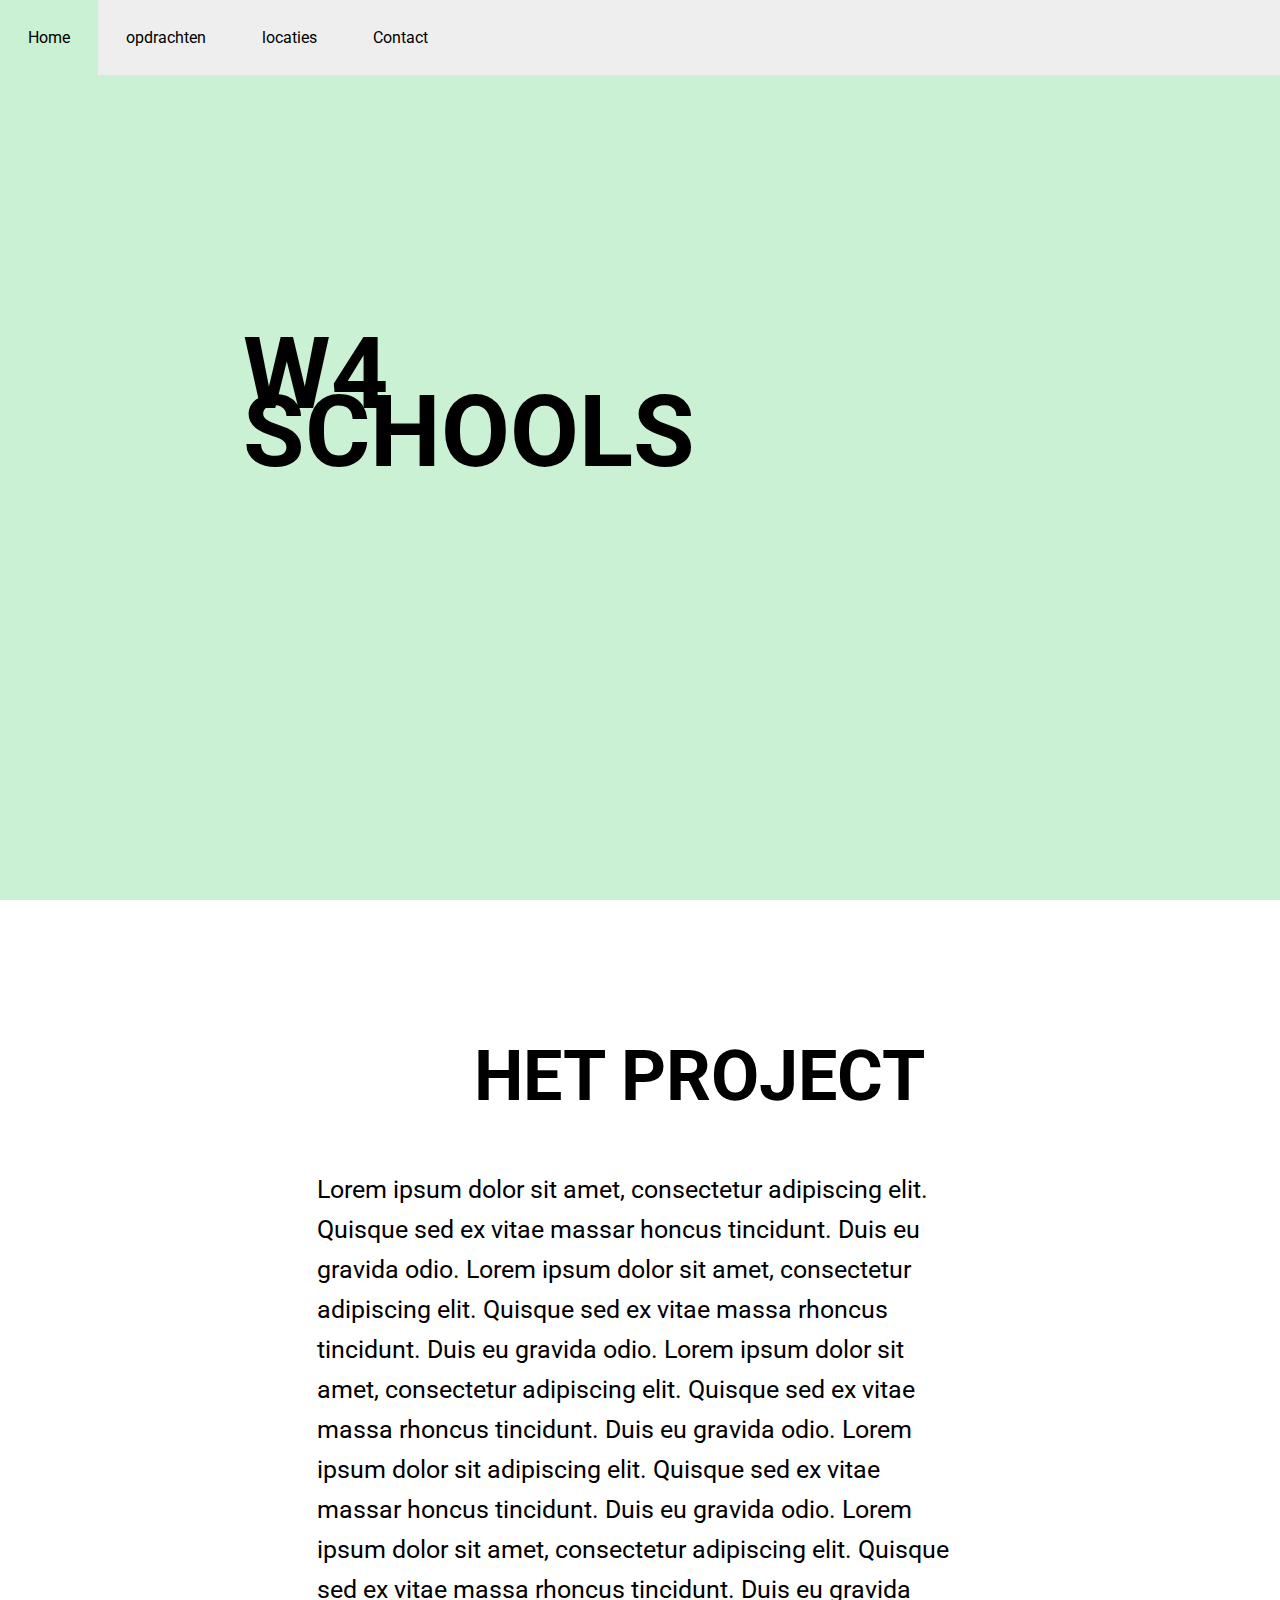
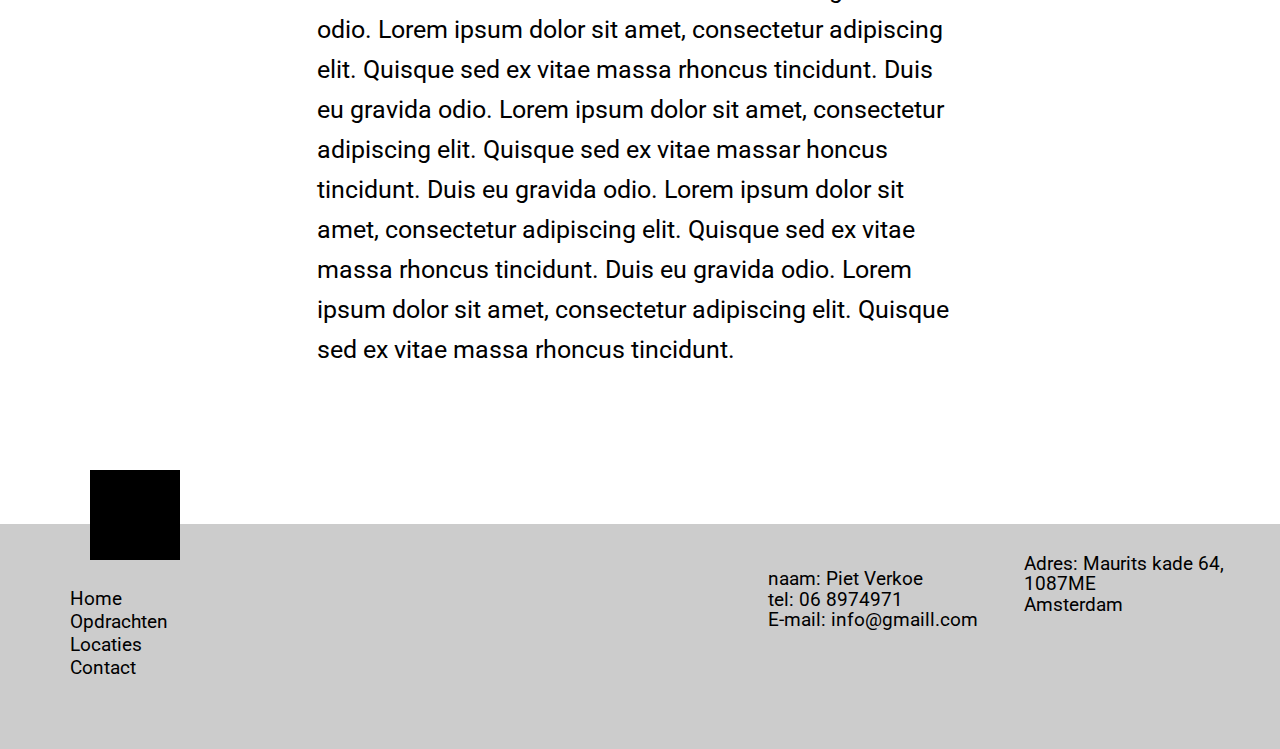
==== index.html @ f44a6fe1 "contact form afgemaakt" ====
<!DOCTYPE html>
<html lang="en" dir="ltr">
  <head>
    <meta charset="utf-8">
    <link rel="stylesheet" href="style.css">
    <title></title>
  </head>
  <body>
  <header class="indexheader">
    <nav>
      <ul>
          <li><a class="navbar" href="index.html">Home</a></li>
          <li><a class="navbar" href="lessen.html">opdrachten</a></li>
          <li><a class="navbar" href="locatie.html">locaties</a></li>
          <li><a class="navbar" href="contact.html">Contact</a></li>

      </ul>
    </nav>
      <div class="teksten">
        <h1>W4</h1>
        <h2>SCHOOLS</h2>
      </div>
    </header>
    <h3>HET PROJECT</h3>
      <article>
        <section class="infotekst">
          <p>
            Lorem ipsum dolor sit amet, consectetur adipiscing elit.
            Quisque sed ex vitae massar honcus tincidunt.
            Duis eu gravida odio. Lorem ipsum dolor sit amet,
            consectetur adipiscing elit.  Quisque sed ex vitae massa
             rhoncus tincidunt. Duis eu gravida odio.
            Lorem ipsum dolor sit amet, consectetur adipiscing elit.
            Quisque sed ex vitae massa rhoncus tincidunt.
            Duis eu gravida odio. Lorem ipsum dolor sit adipiscing elit.
            Quisque sed ex vitae massar honcus tincidunt.
            Duis eu gravida odio. Lorem ipsum dolor sit amet,
            consectetur adipiscing elit.  Quisque sed ex vitae massa
             rhoncus tincidunt. Duis eu gravida odio.
            Lorem ipsum dolor sit amet, consectetur adipiscing elit.
            Quisque sed ex vitae massa rhoncus tincidunt.
            Duis eu gravida odio.
            Lorem ipsum dolor sit amet, consectetur adipiscing elit.
            Quisque sed ex vitae massar honcus tincidunt.
            Duis eu gravida odio. Lorem ipsum dolor sit amet,
            consectetur adipiscing elit.  Quisque sed ex vitae massa
             rhoncus tincidunt. Duis eu gravida odio.
            Lorem ipsum dolor sit amet, consectetur adipiscing elit.
            Quisque sed ex vitae massa rhoncus tincidunt.
          </p>
        </section>
      </article>
      <div class="logovlak">

      </div>
      <footer>
        <a class="footer_text_1" href="index.html">Home</a><br>
        <a class="footer_text_1" href="lessen.html">Opdrachten</a><br>
        <a class="footer_text_1" href="locatie.html">Locaties</a><br>
        <a class="footer_text_1" href="contact.html">Contact</a>
        <p class="footer_text_2">naam: Piet Verkoe</p><br>
        <p class="footer_text_2">tel: 06 8974971</p><br>
        <p class="footer_text_2">E-mail: info@gmaill.com</p><br>
        <p class="footer_text_3">Adres: Maurits kade 64,</p><br>
        <p class="footer_text_3">             1087ME</p><br>
        <p class="footer_text_3">             Amsterdam</p>
  </footer>
  </body>
</html>
---- style.css ----
@import url('https://fonts.googleapis.com/css?family=Roboto:100,300,400,500,700,900&display=swap');

*{
  margin: 0;
  padding: 0;
  -webkit-box-sizing: border-box;
  box-sizing: border-box;

}

body{
  overflow-x: hidden;

}


.indexheader, .locatieheader, .lessenheader{
  width: 100%;
  height: 100vh;
  background-color: #CAF1D3;
}


.contactheader{
  width: 100%;

}

section{
  width: 100%;
  height: 100vh;
}

.teksten{
  padding-left: 10%;
  padding-top: 35vh;
}

.teksten h2{
  margin-top: 5%;
}

/* -------teksten------- */

h1{
  position: absolute;
  font-family: roboto;
  font-size: 100px;
  padding-left: 9%;
}

h2{
  position: relative;
  font-family: roboto;
  font-size: 100px;
  padding-left: 10%;
}

h3{
  font-family: roboto;
  font-size: 70px;
  position: absolute;
  margin-left: 37%;
  margin-top: 10vh;
}

article{
  font-size: 25px;
  font-family: Roboto;
  margin-top: 30vh;
  width: 75%;

}

.opdrachten{
  padding-top:30vh ;
  padding-left:22.5% ;
}

.infotekst{
  padding-left: 33%;
  line-height: 40px;
}

h3{
  font-family: roboto;
  font-size: 70px;
  position: absolute;
  margin-left: 37%;
  margin-top: 15vh;
}



/*------- navbar ---------*/

.logo{
  background-color: red;
}
.contactlink{
  padding-left: 30px;
}

ul {
  list-style-type: none;
  overflow: hidden;
  background-color: #EEEEEE;
  position: fixed;
  width: 100%;
  z-index: 1;
}

li {
  float: left;
}

li .navbar {
  display: block;
  color: black;
  text-align: center;
  padding: 28px 28px;
  text-decoration: none;
  font-family: "Roboto";
  font-weight: 400;
  cursor: url('oosterparkfoto.jpg'), auto;
}

li .navbar:hover {
  background-color: #CAF1D3;
  transition: 0.3s;
}

.oosterparkmap{
  margin-top: 32vh;
  margin-left: 10%;
}

.titellocatie{
  padding-top: 15vh;
  padding-left: 37%;
}

.home{
  background-color: #eeeeee;
}


/* --------------footer---------------- */

footer{
  background-color: #ccc;
  height: 25vh;
  font-size: 19px;
  font-family: roboto;
  margin-top: 6vh;
  /* margin-top: 70vh; */

}
.logovlak{
  width: 7%;
  padding-top: 7%;
  background-color: black;
  /* margin-top: 65vh; */
  margin-left: 10vh;
  position: absolute;
  /* margin-top: 64vh; */
  margin-top: 0vh;
  /* margin-bottom: 7vh; */
}
.footer_text_1{
  padding-left: 5.5%;
  margin-top: 7vh;
  position: absolute;
  text-decoration: none;
  color: black;
  /* font-style: "roboto": bold; */
}
.footer_text_2{
  margin-left: 60%;
  margin-top: -3%;
  padding-top: 1%;
}
.footer_text_3{
  margin-left: 80%;
  margin-top: -9%;
  padding-top: 1%;
  margin-bottom: 6%;
  /* margin-top: -25vh; */
}





.container {
  color: white;
  padding-top: 35vh;
  padding-left: 5.5%;
  position: relative;
  width: 62%;
}

.image {
  display: block;
  width: 100%;
  height: auto;
}

.overlay {
  position: absolute;
  bottom: 0;
  left: 8.9%;
  right: 0;
  background-color: gray;
  background: rgba(0, 0, 0, 0.3);
  overflow: hidden;
  width: 63.1%;
  height: 0;
  transition: .5s ease;
}

.container:hover .overlay {
  height: 60%;
}

.text {
  color: white;
  font-weight: bold;
  font-size: 35px;
  font-family: roboto;
  position: absolute;
  top: 15%;
  left: 50%;
  -webkit-transform: translate(-50%, -50%);
  -ms-transform: translate(-50%, -50%);
  transform: translate(-50%, -50%);
  text-align: center;
}


.buttonvoormap{
  border-radius: 6px;
  line-height: 6vh;
  font-family: roboto;
  font-weight: bold;
  font-size: 20px;
  color: black;
  text-align: center;
  text-decoration: none;
  background-color: #CAF1D3;
  height: 6vh;
  width: 20%;
  position: absolute;
  top: 75%;
  left: 50%;
  -webkit-transform: translate(-50%, -50%);
  -ms-transform: translate(-50%, -50%);
  transform: translate(-50%, -50%);
  text-align: center;
}

.contactinfo{
  padding-top: 17vh;
  display: flex;
  justify-content: space-around;
  flex-direction: row;
  width: 100%;
  height: 100%;
  /* margin-top: 9%; */

}

.object1{
  background-color: #EFEFEF;
  width: 45%;
  height: 90%;
}

.object2{
  background-color: #EFEFEF;
  width: 45%;
  height: 90%;
}
/* .oosterparkfoto{
  padding-top: 35vh;
  padding-left: 5.5%;

}

.amstelparkfoto{
  padding-top: 35vh;
  padding-left: 10%;
} */
.buttonformsubmit{
  border-radius: 6px;
  line-height: 6vh;
  font-family: roboto;
  font-weight: bold;
  font-size: 20px;
  color: black;
  text-align: center;
  text-decoration: none;
  background-color: #CAF1D3;
  height: 6vh;
  width: 20%;
}
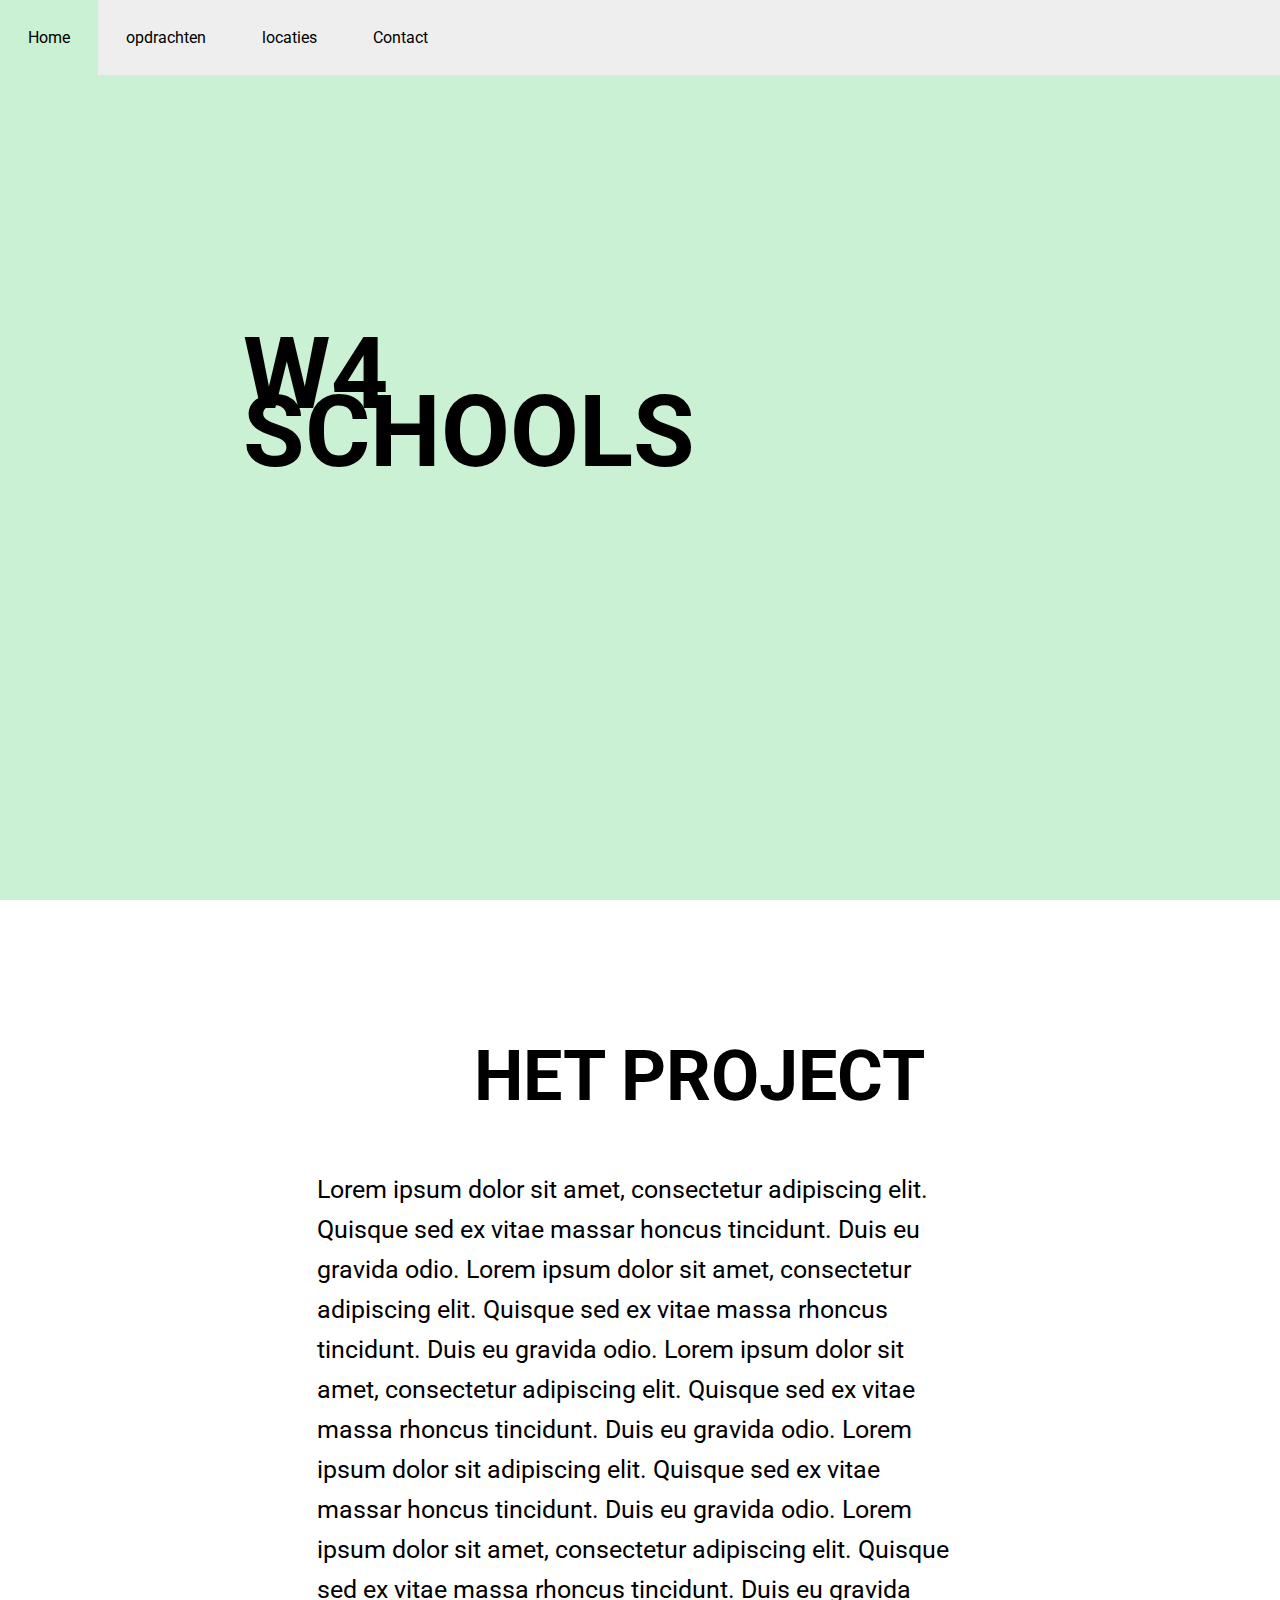
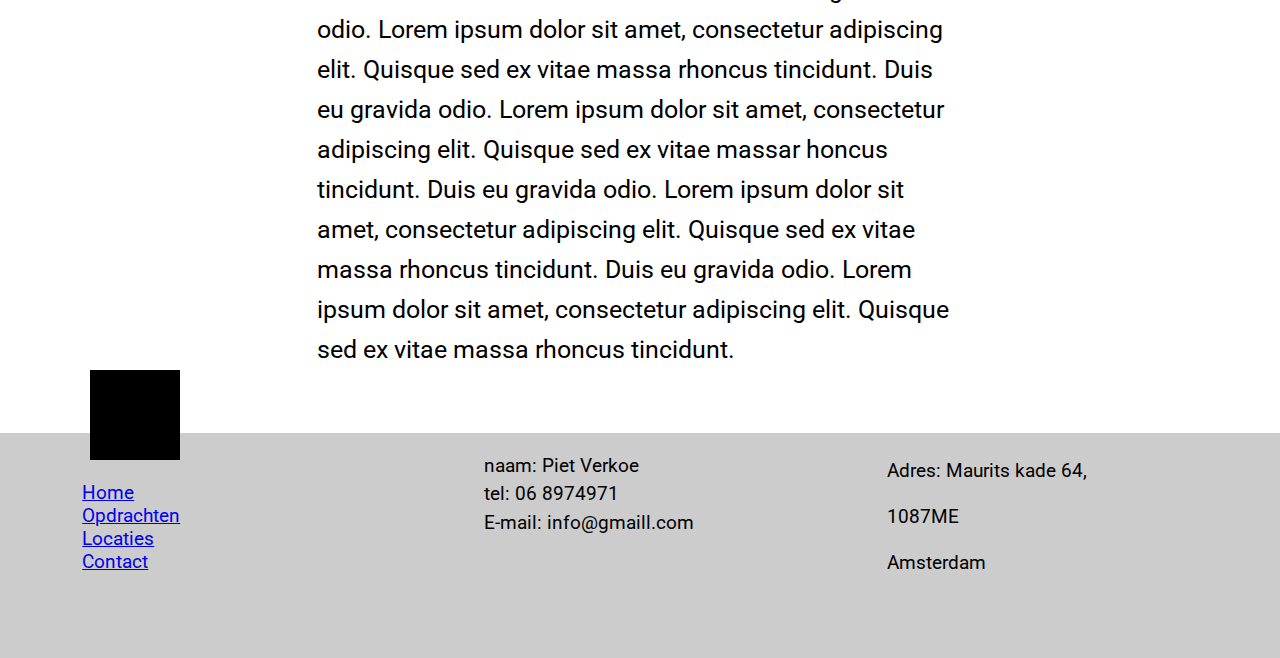
==== commit 718f20c9: "foeter verder" ====
--- a/index.html
+++ b/index.html
@@ -6,13 +6,13 @@
     <title></title>
   </head>
   <body>
-  <header class="indexheader">
+  <header>
     <nav>
       <ul>
-          <li><a class="navbar" href="index.html">Home</a></li>
-          <li><a class="navbar" href="lessen.html">opdrachten</a></li>
-          <li><a class="navbar" href="locatie.html">locaties</a></li>
-          <li><a class="navbar" href="contact.html">Contact</a></li>
+          <li><a class="niet_footer" href="index.html">Home</a></li>
+          <li><a class="niet_footer" href="lessen.html">opdrachten</a></li>
+          <li><a class="niet_footer" href="locatie.html">locaties</a></li>
+          <li><a class="niet_footer" href="contact.html">Contact</a></li>
 
       </ul>
     </nav>
@@ -54,16 +54,24 @@
 
       </div>
       <footer>
-        <a class="footer_text_1" href="index.html">Home</a><br>
-        <a class="footer_text_1" href="lessen.html">Opdrachten</a><br>
-        <a class="footer_text_1" href="locatie.html">Locaties</a><br>
-        <a class="footer_text_1" href="contact.html">Contact</a>
-        <p class="footer_text_2">naam: Piet Verkoe</p><br>
-        <p class="footer_text_2">tel: 06 8974971</p><br>
-        <p class="footer_text_2">E-mail: info@gmaill.com</p><br>
-        <p class="footer_text_3">Adres: Maurits kade 64,</p><br>
-        <p class="footer_text_3">             1087ME</p><br>
-        <p class="footer_text_3">             Amsterdam</p>
+        <div class="footer_text_1">
+          <div class="footer_text_4">
+            <a href="index.html">Home</a><br>
+            <a href="lessen.html">Opdrachten</a><br>
+            <a href="locatie.html">Locaties</a><br>
+            <a href="contact.html">Contact</a>
+          </div>
+        </div>
+        <div class="footer_text_2">
+          <p>naam: Piet Verkoe</p><br>
+          <p>tel: 06 8974971</p><br>
+          <p>E-mail: info@gmaill.com</p><br>
+        </div>
+        <div class="footer_text_3">
+          <p>Adres: Maurits kade 64,</p><br>
+          <p>             1087ME</p><br>
+          <p>             Amsterdam</p>
+        </div>
   </footer>
   </body>
 </html>
--- a/style.css
+++ b/style.css
@@ -5,30 +5,16 @@
   padding: 0;
   -webkit-box-sizing: border-box;
   box-sizing: border-box;
-
 }
 
 body{
   overflow-x: hidden;
-
-}
-
-
-.indexheader, .locatieheader, .lessenheader{
+}
+
+header{
   width: 100%;
   height: 100vh;
   background-color: #CAF1D3;
-}
-
-
-.contactheader{
-  width: 100%;
-
-}
-
-section{
-  width: 100%;
-  height: 100vh;
 }
 
 .teksten{
@@ -114,7 +100,7 @@
   float: left;
 }
 
-li .navbar {
+li .niet_footer {
   display: block;
   color: black;
   text-align: center;
@@ -122,10 +108,9 @@
   text-decoration: none;
   font-family: "Roboto";
   font-weight: 400;
-  cursor: url('oosterparkfoto.jpg'), auto;
-}
-
-li .navbar:hover {
+}
+
+li .niet_footer:hover {
   background-color: #CAF1D3;
   transition: 0.3s;
 }
@@ -151,8 +136,13 @@
   background-color: #ccc;
   height: 25vh;
   font-size: 19px;
-  font-family: roboto;
-  margin-top: 6vh;
+  font-family: "Roboto";
+  margin-top: 7vh;
+  display: flex;
+  justify-content: space-evenly;
+  /* align-items: */
+  padding-top: 2%;
+  flex-wrap: wrap;
   /* margin-top: 70vh; */
 
 }
@@ -160,40 +150,42 @@
   width: 7%;
   padding-top: 7%;
   background-color: black;
-  /* margin-top: 65vh; */
   margin-left: 10vh;
   position: absolute;
-  /* margin-top: 64vh; */
-  margin-top: 0vh;
-  /* margin-bottom: 7vh; */
+
 }
 .footer_text_1{
-  padding-left: 5.5%;
+  padding-top: 1%;
+  /* padding-left: 5.5%;
   margin-top: 7vh;
-  position: absolute;
+  position: absolute; */
   text-decoration: none;
   color: black;
-  /* font-style: "roboto": bold; */
 }
 .footer_text_2{
-  margin-left: 60%;
-  margin-top: -3%;
-  padding-top: 1%;
+  /* margin-left: 60%; */
+  /* margin-top: -3%; */
+  /* padding-top: 1%; */
+  line-height: 0.75;
+
+
 }
 .footer_text_3{
-  margin-left: 80%;
-  margin-top: -9%;
-  padding-top: 1%;
-  margin-bottom: 6%;
-  /* margin-top: -25vh; */
-}
-
-
-
-
+  /* margin-left: 80%; */
+  /* margin-top: -9%; */
+  /* padding-top: 1%; */
+  /* margin-bottom: 6%; */
+}
+.footer_text_4{
+  margin-top: 10%;
+  margin-left: -113%;
+}
+
+
+
+/* --------------------overlay------------------ */
 
 .container {
-  color: white;
   padding-top: 35vh;
   padding-left: 5.5%;
   position: relative;
@@ -212,7 +204,7 @@
   left: 8.9%;
   right: 0;
   background-color: gray;
-  background: rgba(0, 0, 0, 0.3);
+  opacity: 0.7;
   overflow: hidden;
   width: 63.1%;
   height: 0;
@@ -224,7 +216,7 @@
 }
 
 .text {
-  color: white;
+  color: black;
   font-weight: bold;
   font-size: 35px;
   font-family: roboto;
@@ -239,7 +231,6 @@
 
 
 .buttonvoormap{
-  border-radius: 6px;
   line-height: 6vh;
   font-family: roboto;
   font-weight: bold;
@@ -259,28 +250,20 @@
   text-align: center;
 }
 
-.contactinfo{
-  padding-top: 17vh;
-  display: flex;
-  justify-content: space-around;
-  flex-direction: row;
-  width: 100%;
-  height: 100%;
-  /* margin-top: 9%; */
-
-}
-
-.object1{
-  background-color: #EFEFEF;
-  width: 45%;
-  height: 90%;
-}
-
-.object2{
-  background-color: #EFEFEF;
-  width: 45%;
-  height: 90%;
-}
+
+
+
+
+
+
+
+
+
+
+
+
+
+
 /* .oosterparkfoto{
   padding-top: 35vh;
   padding-left: 5.5%;
@@ -291,16 +274,3 @@
   padding-top: 35vh;
   padding-left: 10%;
 } */
-.buttonformsubmit{
-  border-radius: 6px;
-  line-height: 6vh;
-  font-family: roboto;
-  font-weight: bold;
-  font-size: 20px;
-  color: black;
-  text-align: center;
-  text-decoration: none;
-  background-color: #CAF1D3;
-  height: 6vh;
-  width: 20%;
-}
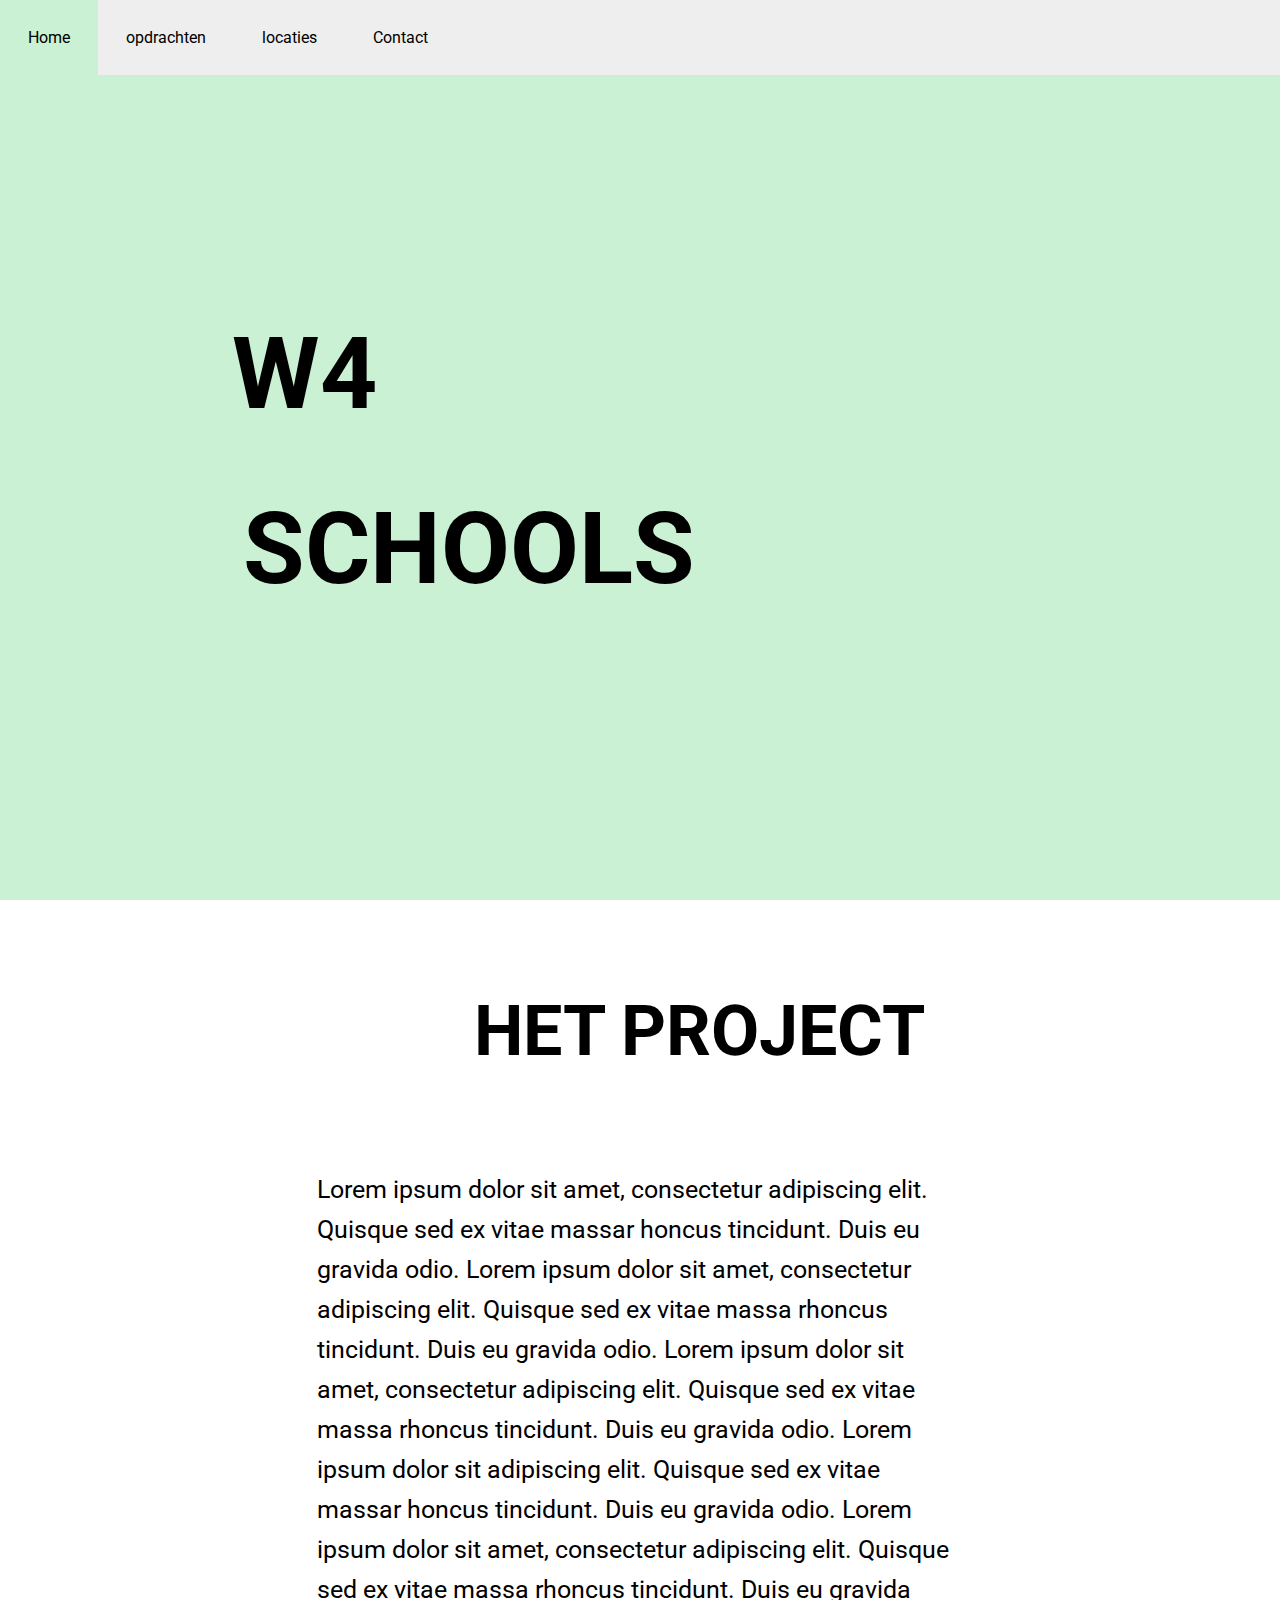
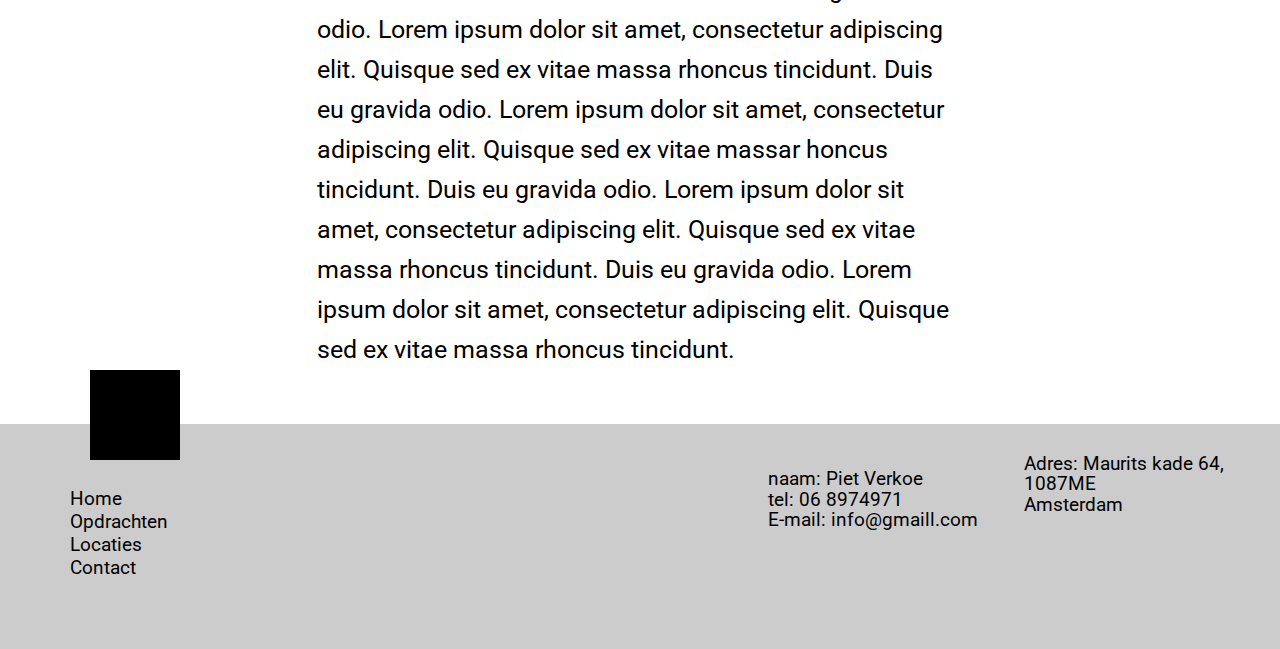
==== commit bc28a2e1: "laten zien waar je bent" ====
--- a/index.html
+++ b/index.html
@@ -9,10 +9,10 @@
   <header>
     <nav>
       <ul>
-          <li><a class="niet_footer" href="index.html">Home</a></li>
-          <li><a class="niet_footer" href="lessen.html">opdrachten</a></li>
-          <li><a class="niet_footer" href="locatie.html">locaties</a></li>
-          <li><a class="niet_footer" href="contact.html">Contact</a></li>
+          <li class="locatie_nav"><a class="navbar" href="index.html">Home</a></li>
+          <li><a class="navbar" href="lessen.html">opdrachten</a></li>
+          <li><a class="navbar" href="locatie.html">locaties</a></li>
+          <li><a class="navbar" href="contact.html">Contact</a></li>
 
       </ul>
     </nav>
@@ -54,24 +54,16 @@
 
       </div>
       <footer>
-        <div class="footer_text_1">
-          <div class="footer_text_4">
-            <a href="index.html">Home</a><br>
-            <a href="lessen.html">Opdrachten</a><br>
-            <a href="locatie.html">Locaties</a><br>
-            <a href="contact.html">Contact</a>
-          </div>
-        </div>
-        <div class="footer_text_2">
-          <p>naam: Piet Verkoe</p><br>
-          <p>tel: 06 8974971</p><br>
-          <p>E-mail: info@gmaill.com</p><br>
-        </div>
-        <div class="footer_text_3">
-          <p>Adres: Maurits kade 64,</p><br>
-          <p>             1087ME</p><br>
-          <p>             Amsterdam</p>
-        </div>
+        <a class="footer_text_1" href="index.html">Home</a><br>
+        <a class="footer_text_1" href="lessen.html">Opdrachten</a><br>
+        <a class="footer_text_1" href="locatie.html">Locaties</a><br>
+        <a class="footer_text_1" href="contact.html">Contact</a>
+        <p class="footer_text_2">naam: Piet Verkoe</p><br>
+        <p class="footer_text_2">tel: 06 8974971</p><br>
+        <p class="footer_text_2">E-mail: info@gmaill.com</p><br>
+        <p class="footer_text_3">Adres: Maurits kade 64,</p><br>
+        <p class="footer_text_3">             1087ME</p><br>
+        <p class="footer_text_3">             Amsterdam</p>
   </footer>
   </body>
 </html>
--- a/style.css
+++ b/style.css
@@ -29,7 +29,6 @@
 /* -------teksten------- */
 
 h1{
-  position: absolute;
   font-family: roboto;
   font-size: 100px;
   padding-left: 9%;
@@ -68,16 +67,6 @@
   line-height: 40px;
 }
 
-h3{
-  font-family: roboto;
-  font-size: 70px;
-  position: absolute;
-  margin-left: 37%;
-  margin-top: 15vh;
-}
-
-
-
 /*------- navbar ---------*/
 
 .logo{
@@ -87,7 +76,7 @@
   padding-left: 30px;
 }
 
-ul {
+nav ul{
   list-style-type: none;
   overflow: hidden;
   background-color: #EEEEEE;
@@ -100,7 +89,7 @@
   float: left;
 }
 
-li .niet_footer {
+li .navbar {
   display: block;
   color: black;
   text-align: center;
@@ -110,7 +99,11 @@
   font-weight: 400;
 }
 
-li .niet_footer:hover {
+.locatie_nav{
+  background-color: #CAF1D3;
+}
+
+li .navbar:hover {
   background-color: #CAF1D3;
   transition: 0.3s;
 }
@@ -136,56 +129,48 @@
   background-color: #ccc;
   height: 25vh;
   font-size: 19px;
-  font-family: "Roboto";
-  margin-top: 7vh;
-  display: flex;
-  justify-content: space-evenly;
-  /* align-items: */
-  padding-top: 2%;
-  flex-wrap: wrap;
+  font-family: roboto;
+  margin-top: 6vh;
   /* margin-top: 70vh; */
-
-}
+}
+
 .logovlak{
   width: 7%;
   padding-top: 7%;
   background-color: black;
+  /* margin-top: 65vh; */
   margin-left: 10vh;
   position: absolute;
-
-}
+  /* margin-top: 64vh; */
+  margin-top: 0vh;
+  /* margin-bottom: 7vh; */
+}
+
 .footer_text_1{
-  padding-top: 1%;
-  /* padding-left: 5.5%;
+  padding-left: 5.5%;
   margin-top: 7vh;
-  position: absolute; */
+  position: absolute;
   text-decoration: none;
   color: black;
-}
+  /* font-style: "roboto": bold; */
+}
+
 .footer_text_2{
-  /* margin-left: 60%; */
-  /* margin-top: -3%; */
-  /* padding-top: 1%; */
-  line-height: 0.75;
-
-
-}
+  margin-left: 60%;
+  margin-top: -3%;
+  padding-top: 1%;
+}
+
 .footer_text_3{
-  /* margin-left: 80%; */
-  /* margin-top: -9%; */
-  /* padding-top: 1%; */
-  /* margin-bottom: 6%; */
-}
-.footer_text_4{
-  margin-top: 10%;
-  margin-left: -113%;
-}
-
-
-
-/* --------------------overlay------------------ */
+  margin-left: 80%;
+  margin-top: -9%;
+  padding-top: 1%;
+  margin-bottom: 6%;
+  /* margin-top: -25vh; */
+}
 
 .container {
+  color: white;
   padding-top: 35vh;
   padding-left: 5.5%;
   position: relative;
@@ -204,7 +189,7 @@
   left: 8.9%;
   right: 0;
   background-color: gray;
-  opacity: 0.7;
+  background: rgba(0, 0, 0, 0.3);
   overflow: hidden;
   width: 63.1%;
   height: 0;
@@ -216,7 +201,7 @@
 }
 
 .text {
-  color: black;
+  color: white;
   font-weight: bold;
   font-size: 35px;
   font-family: roboto;
@@ -231,6 +216,7 @@
 
 
 .buttonvoormap{
+  border-radius: 6px;
   line-height: 6vh;
   font-family: roboto;
   font-weight: bold;
@@ -253,24 +239,76 @@
 
 
 
-
-
-
-
-
-
-
-
-
-
-
+.contactinfo{
+  display: flex;
+  justify-content: space-around;
+  flex-direction: row;
+  width: 100%;
+  height: 100%;
+  /* margin-top: 9%; */
+
+}
+
+.object1{
+  background-color: gray;
+  width: 45%;
+  height: 90%;
+}
+
+.object2{
+  background-color: blue;
+  width: 45%;
+  height: 90%;
+}
 /* .oosterparkfoto{
   padding-top: 35vh;
   padding-left: 5.5%;
 
-}
-
-.amstelparkfoto{
-  padding-top: 35vh;
+/* -------opdracht------- */
+
+.box {
+  display: flex;
+  flex-wrap: wrap;
+}
+
+.opdracht1{
+  width: 300px;
+  height: 350px;
+  background: #EEEEEE;
+  margin-left: 2%;
+  margin-top: 1%;
+}
+ 
+.opdracht1 h1{
+  padding-top: 2vh;
+  padding-left: 25%;
+  font-size: 30px;
+}
+
+a{
+  text-decoration: none;
+}
+
+li .knop{
+  display: block;
+  color: rgb(160, 140, 140);
+  text-align: center;
+  padding: 28px 28px;
+  list-style-type: none;
+  font-family: "Roboto";
+  font-weight: 400;
+}
+
+#p-test{
   padding-left: 10%;
-} */
+}
+
+.opdracht1 ul{
+  list-style-type: none;
+  background-color: #CAF1D3;
+  display: block;
+  width: 100px;
+  height: 100px;
+  margin-top: 20vh;
+  padding-left: 30%;
+}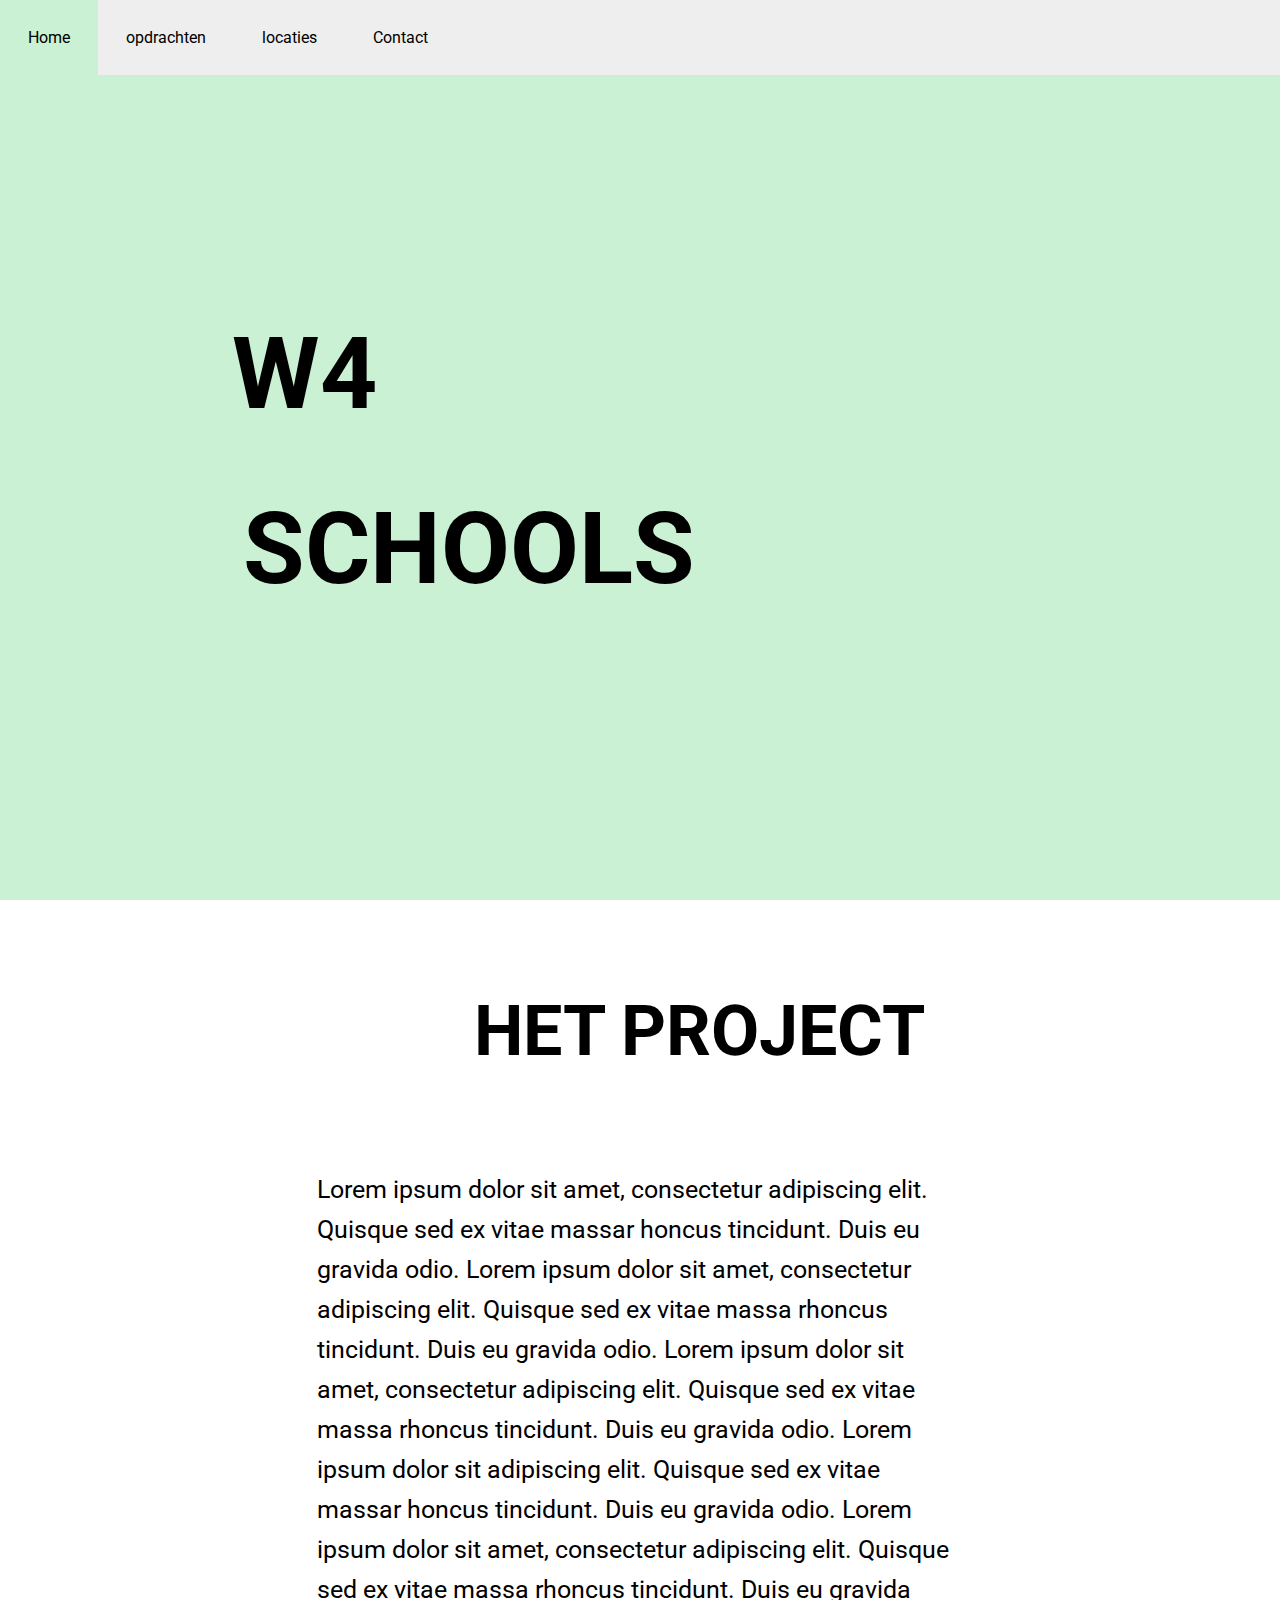
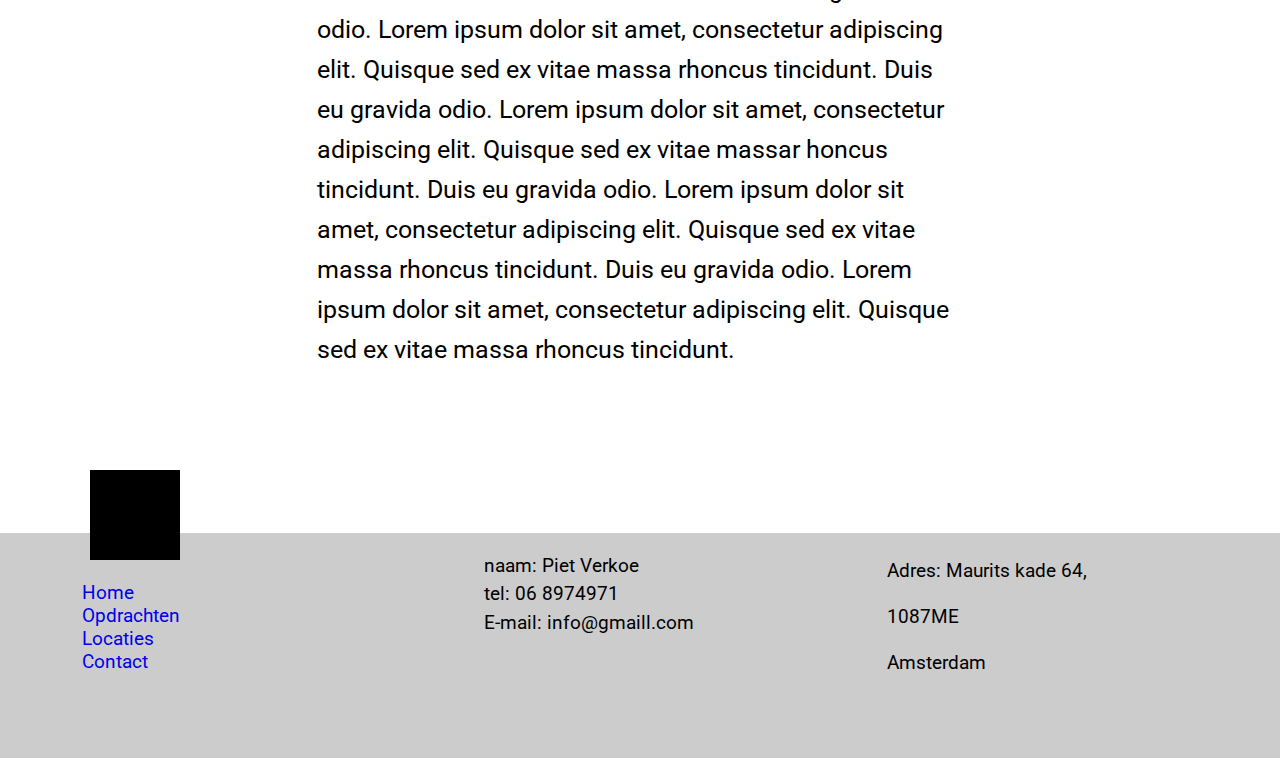
==== commit 210134d0: "footer verder" ====
--- a/index.html
+++ b/index.html
@@ -6,10 +6,10 @@
     <title></title>
   </head>
   <body>
-  <header>
+  <header class="indexheader">
     <nav>
       <ul>
-          <li class="locatie_nav"><a class="navbar" href="index.html">Home</a></li>
+          <li><a class="navbar" href="index.html">Home</a></li>
           <li><a class="navbar" href="lessen.html">opdrachten</a></li>
           <li><a class="navbar" href="locatie.html">locaties</a></li>
           <li><a class="navbar" href="contact.html">Contact</a></li>
@@ -54,16 +54,24 @@
 
       </div>
       <footer>
-        <a class="footer_text_1" href="index.html">Home</a><br>
-        <a class="footer_text_1" href="lessen.html">Opdrachten</a><br>
-        <a class="footer_text_1" href="locatie.html">Locaties</a><br>
-        <a class="footer_text_1" href="contact.html">Contact</a>
-        <p class="footer_text_2">naam: Piet Verkoe</p><br>
-        <p class="footer_text_2">tel: 06 8974971</p><br>
-        <p class="footer_text_2">E-mail: info@gmaill.com</p><br>
-        <p class="footer_text_3">Adres: Maurits kade 64,</p><br>
-        <p class="footer_text_3">             1087ME</p><br>
-        <p class="footer_text_3">             Amsterdam</p>
+        <div class="footer_text_1">
+          <div class="footer_text_4">
+            <a href="index.html">Home</a><br>
+            <a href="lessen.html">Opdrachten</a><br>
+            <a href="locatie.html">Locaties</a><br>
+            <a href="contact.html">Contact</a>
+          </div>
+        </div>
+        <div class="footer_text_2">
+          <p>naam: Piet Verkoe</p><br>
+          <p>tel: 06 8974971</p><br>
+          <p>E-mail: info@gmaill.com</p><br>
+        </div>
+        <div class="footer_text_3">
+          <p>Adres: Maurits kade 64,</p><br>
+          <p>             1087ME</p><br>
+          <p>             Amsterdam</p>
+        </div>
   </footer>
   </body>
 </html>
--- a/style.css
+++ b/style.css
@@ -5,16 +5,30 @@
   padding: 0;
   -webkit-box-sizing: border-box;
   box-sizing: border-box;
+
 }
 
 body{
   overflow-x: hidden;
-}
-
-header{
+
+}
+
+
+.indexheader, .locatieheader, .lessenheader{
   width: 100%;
   height: 100vh;
   background-color: #CAF1D3;
+}
+
+
+.contactheader{
+  width: 100%;
+
+}
+
+section{
+  width: 100%;
+  height: 100vh;
 }
 
 .teksten{
@@ -76,7 +90,7 @@
   padding-left: 30px;
 }
 
-nav ul{
+ul {
   list-style-type: none;
   overflow: hidden;
   background-color: #EEEEEE;
@@ -97,10 +111,7 @@
   text-decoration: none;
   font-family: "Roboto";
   font-weight: 400;
-}
-
-.locatie_nav{
-  background-color: #CAF1D3;
+  cursor: url('oosterparkfoto.jpg'), auto;
 }
 
 li .navbar:hover {
@@ -129,8 +140,13 @@
   background-color: #ccc;
   height: 25vh;
   font-size: 19px;
-  font-family: roboto;
-  margin-top: 6vh;
+  font-family: "Roboto";
+  margin-top: 7vh;
+  display: flex;
+  justify-content: space-evenly;
+  /* align-items: */
+  padding-top: 2%;
+  flex-wrap: wrap;
   /* margin-top: 70vh; */
 }
 
@@ -138,37 +154,47 @@
   width: 7%;
   padding-top: 7%;
   background-color: black;
-  /* margin-top: 65vh; */
   margin-left: 10vh;
   position: absolute;
-  /* margin-top: 64vh; */
-  margin-top: 0vh;
-  /* margin-bottom: 7vh; */
+
 }
 
 .footer_text_1{
-  padding-left: 5.5%;
+  padding-top: 1%;
+  /* padding-left: 5.5%;
   margin-top: 7vh;
-  position: absolute;
+  position: absolute; */
   text-decoration: none;
   color: black;
-  /* font-style: "roboto": bold; */
 }
 
 .footer_text_2{
-  margin-left: 60%;
-  margin-top: -3%;
-  padding-top: 1%;
+  /* margin-left: 60%; */
+  /* margin-top: -3%; */
+  /* padding-top: 1%; */
+  line-height: 0.75;
+
+
 }
 
 .footer_text_3{
-  margin-left: 80%;
-  margin-top: -9%;
-  padding-top: 1%;
-  margin-bottom: 6%;
-  /* margin-top: -25vh; */
-}
-
+  /* margin-left: 80%; */
+  /* margin-top: -9%; */
+  /* padding-top: 1%; */
+  /* margin-bottom: 6%; */
+}
+.footer_text_4{
+  margin-top: 10%;
+  margin-left: -113%;
+}
+
+<<<<<<< HEAD
+
+
+/* --------------------overlay------------------ */
+
+=======
+>>>>>>> 1e2d94aa445f59ba0ea89e5d97fe5b37c5aa0c70
 .container {
   color: white;
   padding-top: 35vh;
@@ -240,6 +266,7 @@
 
 
 .contactinfo{
+  padding-top: 17vh;
   display: flex;
   justify-content: space-around;
   flex-direction: row;
@@ -250,13 +277,13 @@
 }
 
 .object1{
-  background-color: gray;
+  background-color: #EFEFEF;
   width: 45%;
   height: 90%;
 }
 
 .object2{
-  background-color: blue;
+  background-color: #EFEFEF;
   width: 45%;
   height: 90%;
 }
@@ -278,7 +305,7 @@
   margin-left: 2%;
   margin-top: 1%;
 }
- 
+
 .opdracht1 h1{
   padding-top: 2vh;
   padding-left: 25%;
@@ -299,16 +326,24 @@
   font-weight: 400;
 }
 
+.knop{
+  margin-top: 20vh;
+  padding-left: 20%;
+}
+
 #p-test{
   padding-left: 10%;
-}
-
-.opdracht1 ul{
-  list-style-type: none;
+} */
+.buttonformsubmit{
+  border-radius: 6px;
+  line-height: 6vh;
+  font-family: roboto;
+  font-weight: bold;
+  font-size: 20px;
+  color: black;
+  text-align: center;
+  text-decoration: none;
   background-color: #CAF1D3;
-  display: block;
-  width: 100px;
-  height: 100px;
-  margin-top: 20vh;
-  padding-left: 30%;
-}+  height: 6vh;
+  width: 20%;
+}
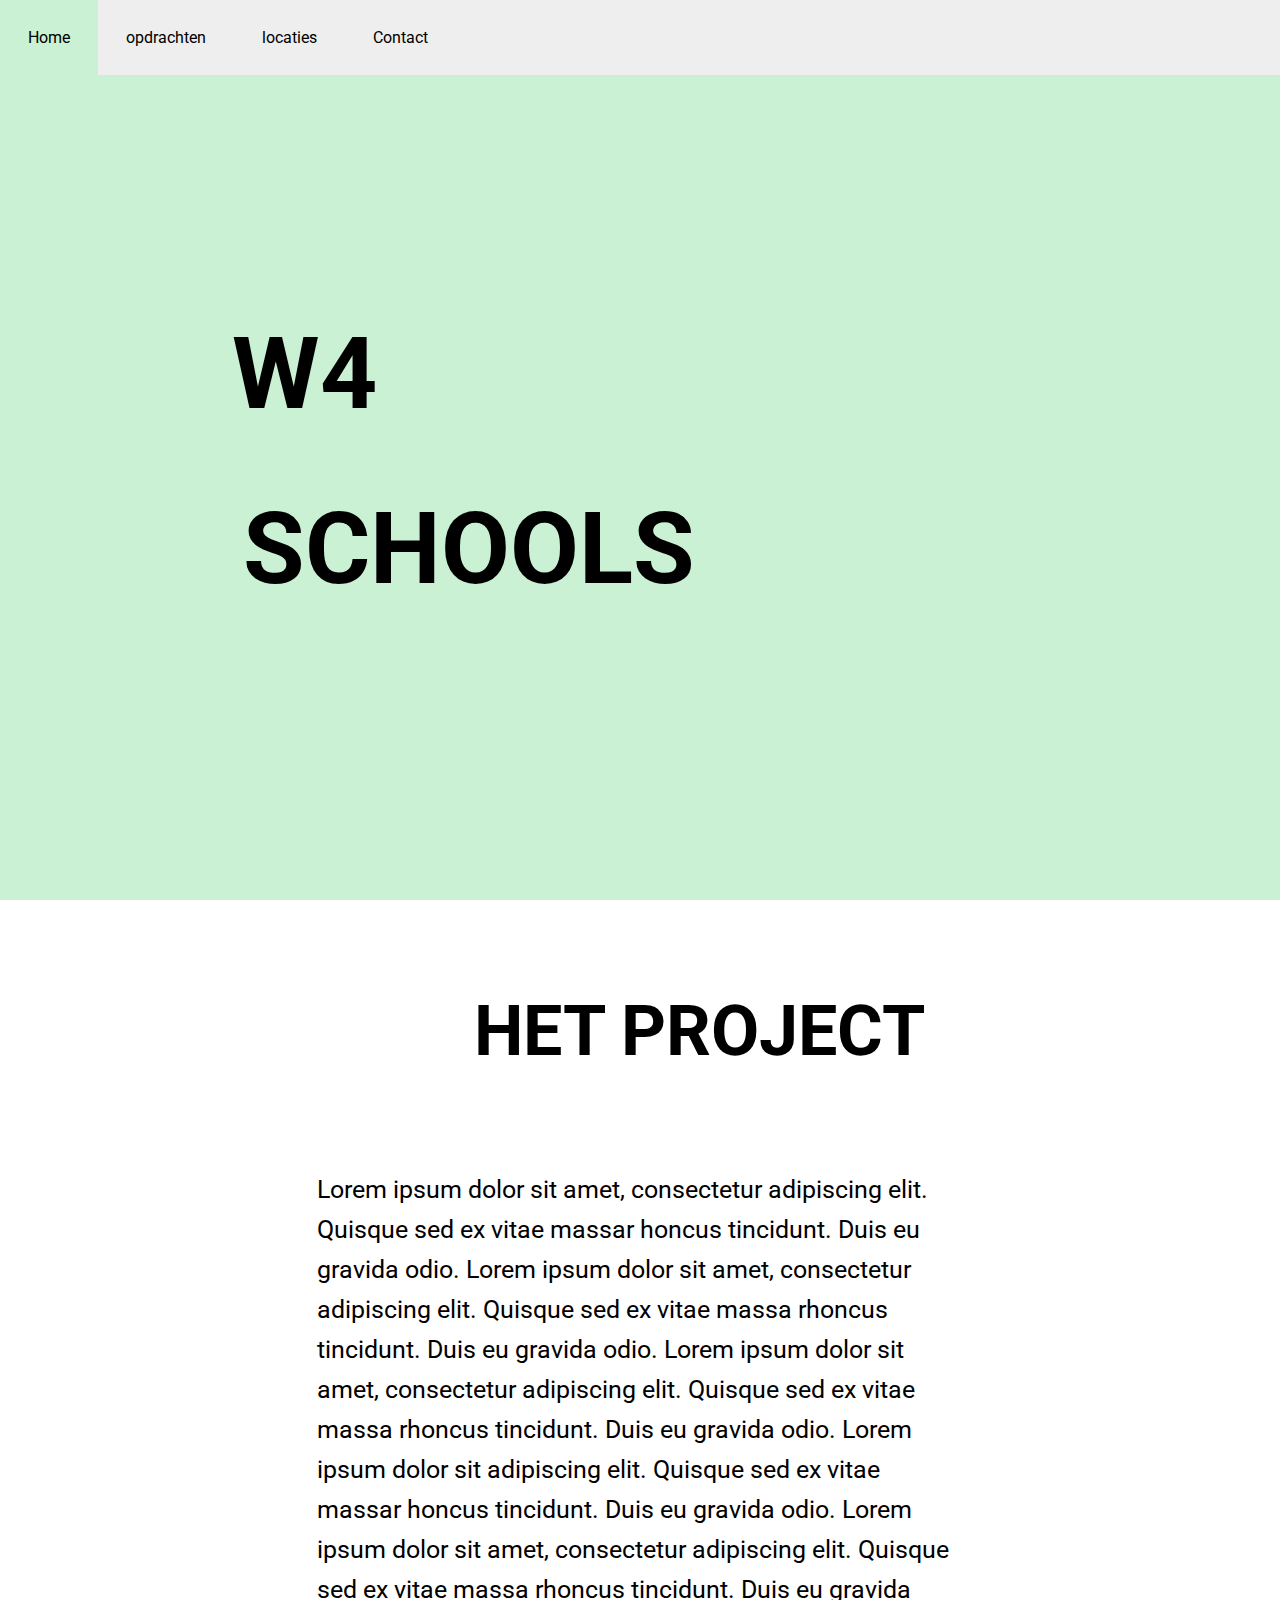
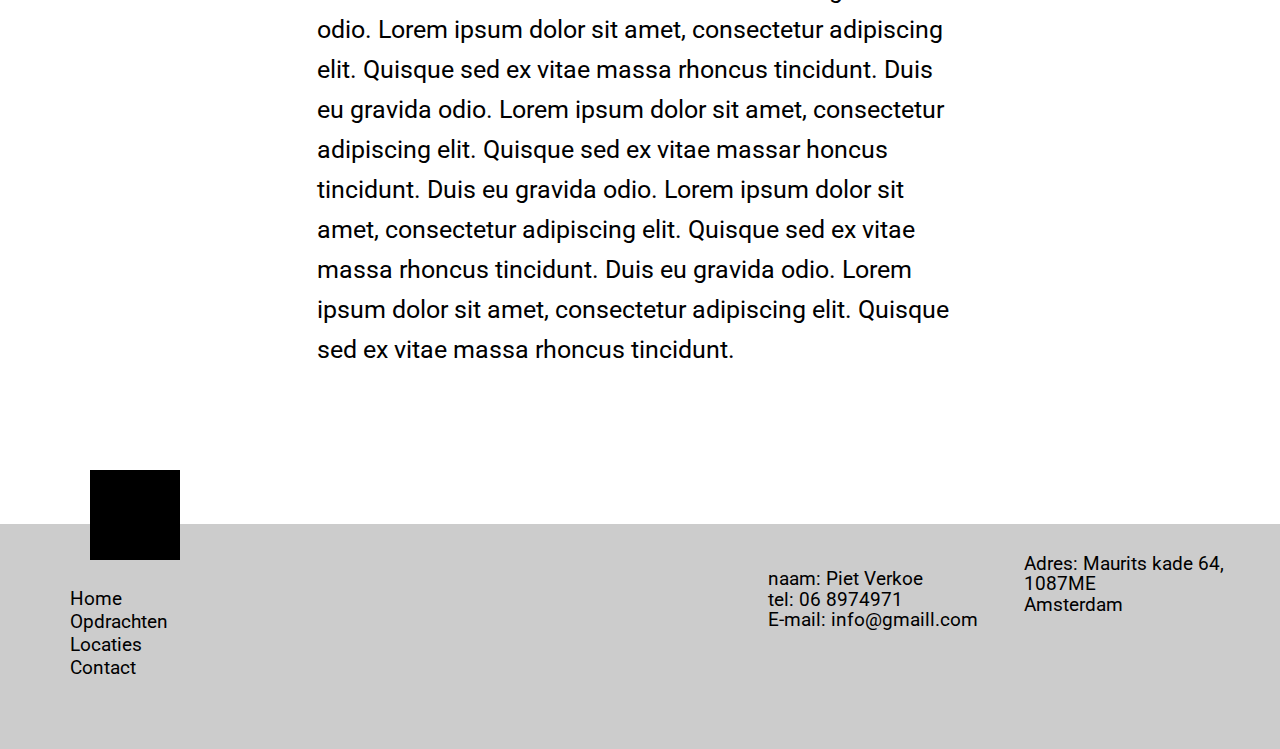
==== commit bcbb1aeb: "Merge branch 'master' of https://github.com/samuelbachmann/project-zero-bewegen" ====
--- a/index.html
+++ b/index.html
@@ -9,7 +9,7 @@
   <header class="indexheader">
     <nav>
       <ul>
-          <li><a class="navbar" href="index.html">Home</a></li>
+          <li class="locatie_nav"><a class="navbar" href="index.html">Home</a></li>
           <li><a class="navbar" href="lessen.html">opdrachten</a></li>
           <li><a class="navbar" href="locatie.html">locaties</a></li>
           <li><a class="navbar" href="contact.html">Contact</a></li>
@@ -54,24 +54,16 @@
 
       </div>
       <footer>
-        <div class="footer_text_1">
-          <div class="footer_text_4">
-            <a href="index.html">Home</a><br>
-            <a href="lessen.html">Opdrachten</a><br>
-            <a href="locatie.html">Locaties</a><br>
-            <a href="contact.html">Contact</a>
-          </div>
-        </div>
-        <div class="footer_text_2">
-          <p>naam: Piet Verkoe</p><br>
-          <p>tel: 06 8974971</p><br>
-          <p>E-mail: info@gmaill.com</p><br>
-        </div>
-        <div class="footer_text_3">
-          <p>Adres: Maurits kade 64,</p><br>
-          <p>             1087ME</p><br>
-          <p>             Amsterdam</p>
-        </div>
+        <a class="footer_text_1" href="index.html">Home</a><br>
+        <a class="footer_text_1" href="lessen.html">Opdrachten</a><br>
+        <a class="footer_text_1" href="locatie.html">Locaties</a><br>
+        <a class="footer_text_1" href="contact.html">Contact</a>
+        <p class="footer_text_2">naam: Piet Verkoe</p><br>
+        <p class="footer_text_2">tel: 06 8974971</p><br>
+        <p class="footer_text_2">E-mail: info@gmaill.com</p><br>
+        <p class="footer_text_3">Adres: Maurits kade 64,</p><br>
+        <p class="footer_text_3">             1087ME</p><br>
+        <p class="footer_text_3">             Amsterdam</p>
   </footer>
   </body>
 </html>
--- a/style.css
+++ b/style.css
@@ -90,7 +90,7 @@
   padding-left: 30px;
 }
 
-ul {
+nav ul{
   list-style-type: none;
   overflow: hidden;
   background-color: #EEEEEE;
@@ -114,6 +114,10 @@
   cursor: url('oosterparkfoto.jpg'), auto;
 }
 
+.locatie_nav{
+  background-color: #CAF1D3;
+}
+
 li .navbar:hover {
   background-color: #CAF1D3;
   transition: 0.3s;
@@ -140,13 +144,8 @@
   background-color: #ccc;
   height: 25vh;
   font-size: 19px;
-  font-family: "Roboto";
-  margin-top: 7vh;
-  display: flex;
-  justify-content: space-evenly;
-  /* align-items: */
-  padding-top: 2%;
-  flex-wrap: wrap;
+  font-family: roboto;
+  margin-top: 6vh;
   /* margin-top: 70vh; */
 }
 
@@ -154,47 +153,37 @@
   width: 7%;
   padding-top: 7%;
   background-color: black;
+  /* margin-top: 65vh; */
   margin-left: 10vh;
   position: absolute;
-
+  /* margin-top: 64vh; */
+  margin-top: 0vh;
+  /* margin-bottom: 7vh; */
 }
 
 .footer_text_1{
+  padding-left: 5.5%;
+  margin-top: 7vh;
+  position: absolute;
+  text-decoration: none;
+  color: black;
+  /* font-style: "roboto": bold; */
+}
+
+.footer_text_2{
+  margin-left: 60%;
+  margin-top: -3%;
   padding-top: 1%;
-  /* padding-left: 5.5%;
-  margin-top: 7vh;
-  position: absolute; */
-  text-decoration: none;
-  color: black;
-}
-
-.footer_text_2{
-  /* margin-left: 60%; */
-  /* margin-top: -3%; */
-  /* padding-top: 1%; */
-  line-height: 0.75;
-
-
 }
 
 .footer_text_3{
-  /* margin-left: 80%; */
-  /* margin-top: -9%; */
-  /* padding-top: 1%; */
-  /* margin-bottom: 6%; */
-}
-.footer_text_4{
-  margin-top: 10%;
-  margin-left: -113%;
-}
-
-<<<<<<< HEAD
-
-
-/* --------------------overlay------------------ */
-
-=======
->>>>>>> 1e2d94aa445f59ba0ea89e5d97fe5b37c5aa0c70
+  margin-left: 80%;
+  margin-top: -9%;
+  padding-top: 1%;
+  margin-bottom: 6%;
+  /* margin-top: -25vh; */
+}
+
 .container {
   color: white;
   padding-top: 35vh;
@@ -326,11 +315,6 @@
   font-weight: 400;
 }
 
-.knop{
-  margin-top: 20vh;
-  padding-left: 20%;
-}
-
 #p-test{
   padding-left: 10%;
 } */
@@ -347,3 +331,13 @@
   height: 6vh;
   width: 20%;
 }
+
+.opdracht1 ul{
+  list-style-type: none;
+  background-color: #CAF1D3;
+  display: block;
+  width: 100px;
+  height: 100px;
+  margin-top: 20vh;
+  padding-left: 30%;
+}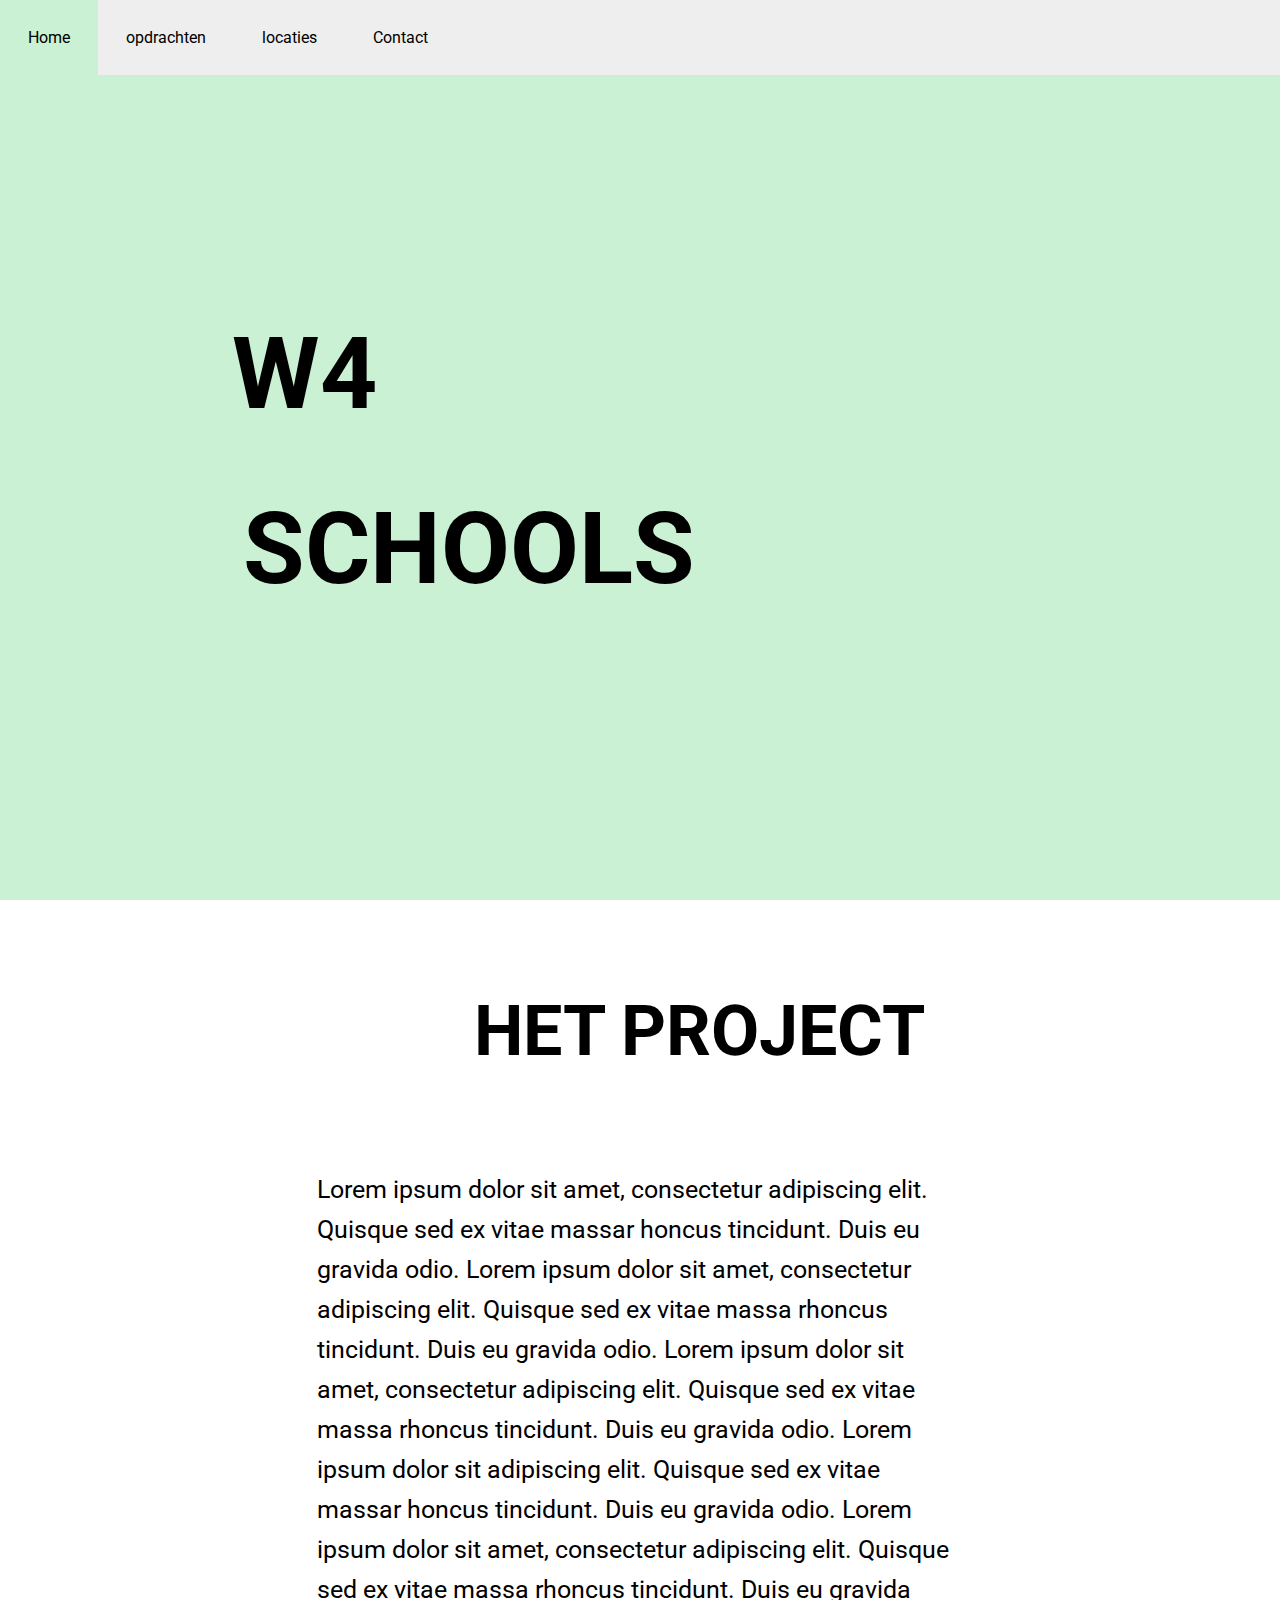
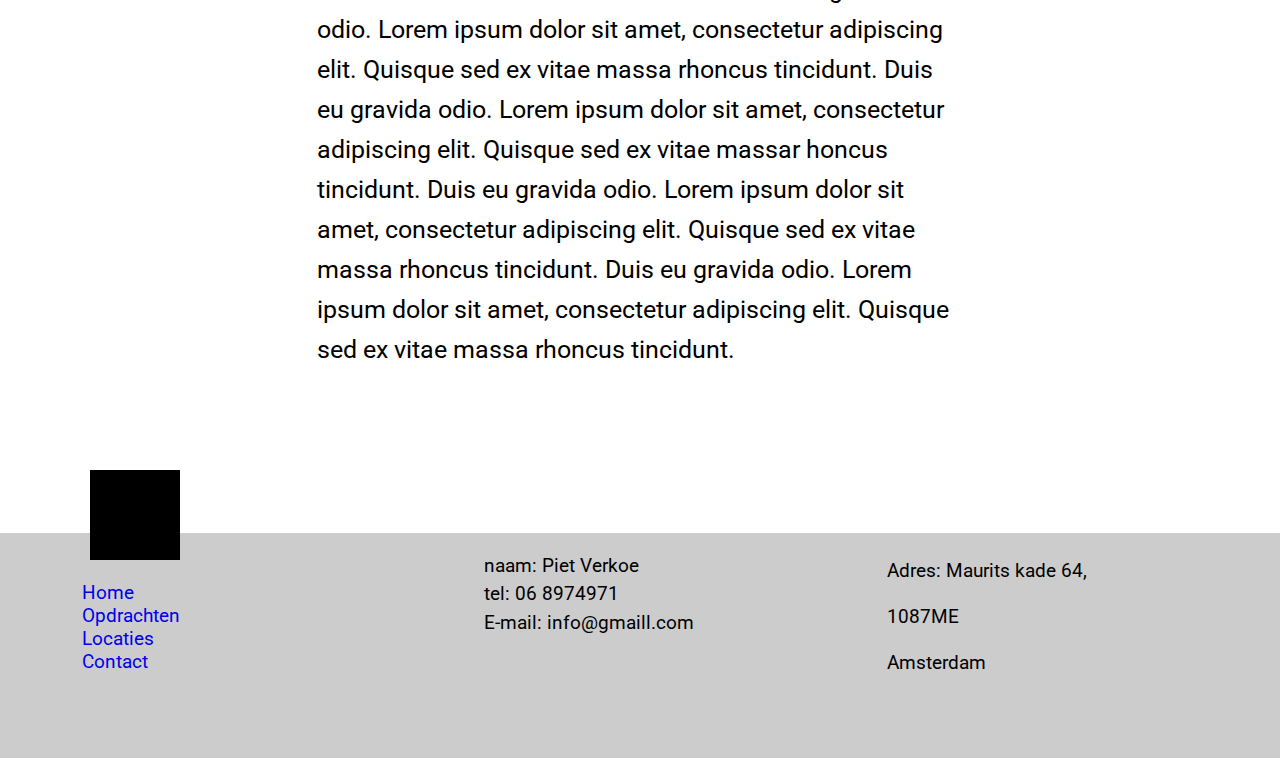
==== commit 4cc602ee: "Merge branch 'master' of https://github.com/samuelbachmann/project-zero-bewegen" ====
--- a/index.html
+++ b/index.html
@@ -54,16 +54,24 @@
 
       </div>
       <footer>
-        <a class="footer_text_1" href="index.html">Home</a><br>
-        <a class="footer_text_1" href="lessen.html">Opdrachten</a><br>
-        <a class="footer_text_1" href="locatie.html">Locaties</a><br>
-        <a class="footer_text_1" href="contact.html">Contact</a>
-        <p class="footer_text_2">naam: Piet Verkoe</p><br>
-        <p class="footer_text_2">tel: 06 8974971</p><br>
-        <p class="footer_text_2">E-mail: info@gmaill.com</p><br>
-        <p class="footer_text_3">Adres: Maurits kade 64,</p><br>
-        <p class="footer_text_3">             1087ME</p><br>
-        <p class="footer_text_3">             Amsterdam</p>
+        <div class="footer_text_1">
+          <div class="footer_text_4">
+            <a href="index.html">Home</a><br>
+            <a href="lessen.html">Opdrachten</a><br>
+            <a href="locatie.html">Locaties</a><br>
+            <a href="contact.html">Contact</a>
+          </div>
+        </div>
+        <div class="footer_text_2">
+          <p>naam: Piet Verkoe</p><br>
+          <p>tel: 06 8974971</p><br>
+          <p>E-mail: info@gmaill.com</p><br>
+        </div>
+        <div class="footer_text_3">
+          <p>Adres: Maurits kade 64,</p><br>
+          <p>             1087ME</p><br>
+          <p>             Amsterdam</p>
+        </div>
   </footer>
   </body>
 </html>
--- a/style.css
+++ b/style.css
@@ -144,8 +144,13 @@
   background-color: #ccc;
   height: 25vh;
   font-size: 19px;
-  font-family: roboto;
-  margin-top: 6vh;
+  font-family: "Roboto";
+  margin-top: 7vh;
+  display: flex;
+  justify-content: space-evenly;
+  /* align-items: */
+  padding-top: 2%;
+  flex-wrap: wrap;
   /* margin-top: 70vh; */
 }
 
@@ -153,37 +158,47 @@
   width: 7%;
   padding-top: 7%;
   background-color: black;
-  /* margin-top: 65vh; */
   margin-left: 10vh;
   position: absolute;
-  /* margin-top: 64vh; */
-  margin-top: 0vh;
-  /* margin-bottom: 7vh; */
+
 }
 
 .footer_text_1{
-  padding-left: 5.5%;
+  padding-top: 1%;
+  /* padding-left: 5.5%;
   margin-top: 7vh;
-  position: absolute;
+  position: absolute; */
   text-decoration: none;
   color: black;
-  /* font-style: "roboto": bold; */
 }
 
 .footer_text_2{
-  margin-left: 60%;
-  margin-top: -3%;
-  padding-top: 1%;
+  /* margin-left: 60%; */
+  /* margin-top: -3%; */
+  /* padding-top: 1%; */
+  line-height: 0.75;
+
+
 }
 
 .footer_text_3{
-  margin-left: 80%;
-  margin-top: -9%;
-  padding-top: 1%;
-  margin-bottom: 6%;
-  /* margin-top: -25vh; */
-}
-
+  /* margin-left: 80%; */
+  /* margin-top: -9%; */
+  /* padding-top: 1%; */
+  /* margin-bottom: 6%; */
+}
+.footer_text_4{
+  margin-top: 10%;
+  margin-left: -113%;
+}
+
+<<<<<<< HEAD
+
+
+/* --------------------overlay------------------ */
+
+=======
+>>>>>>> 1e2d94aa445f59ba0ea89e5d97fe5b37c5aa0c70
 .container {
   color: white;
   padding-top: 35vh;
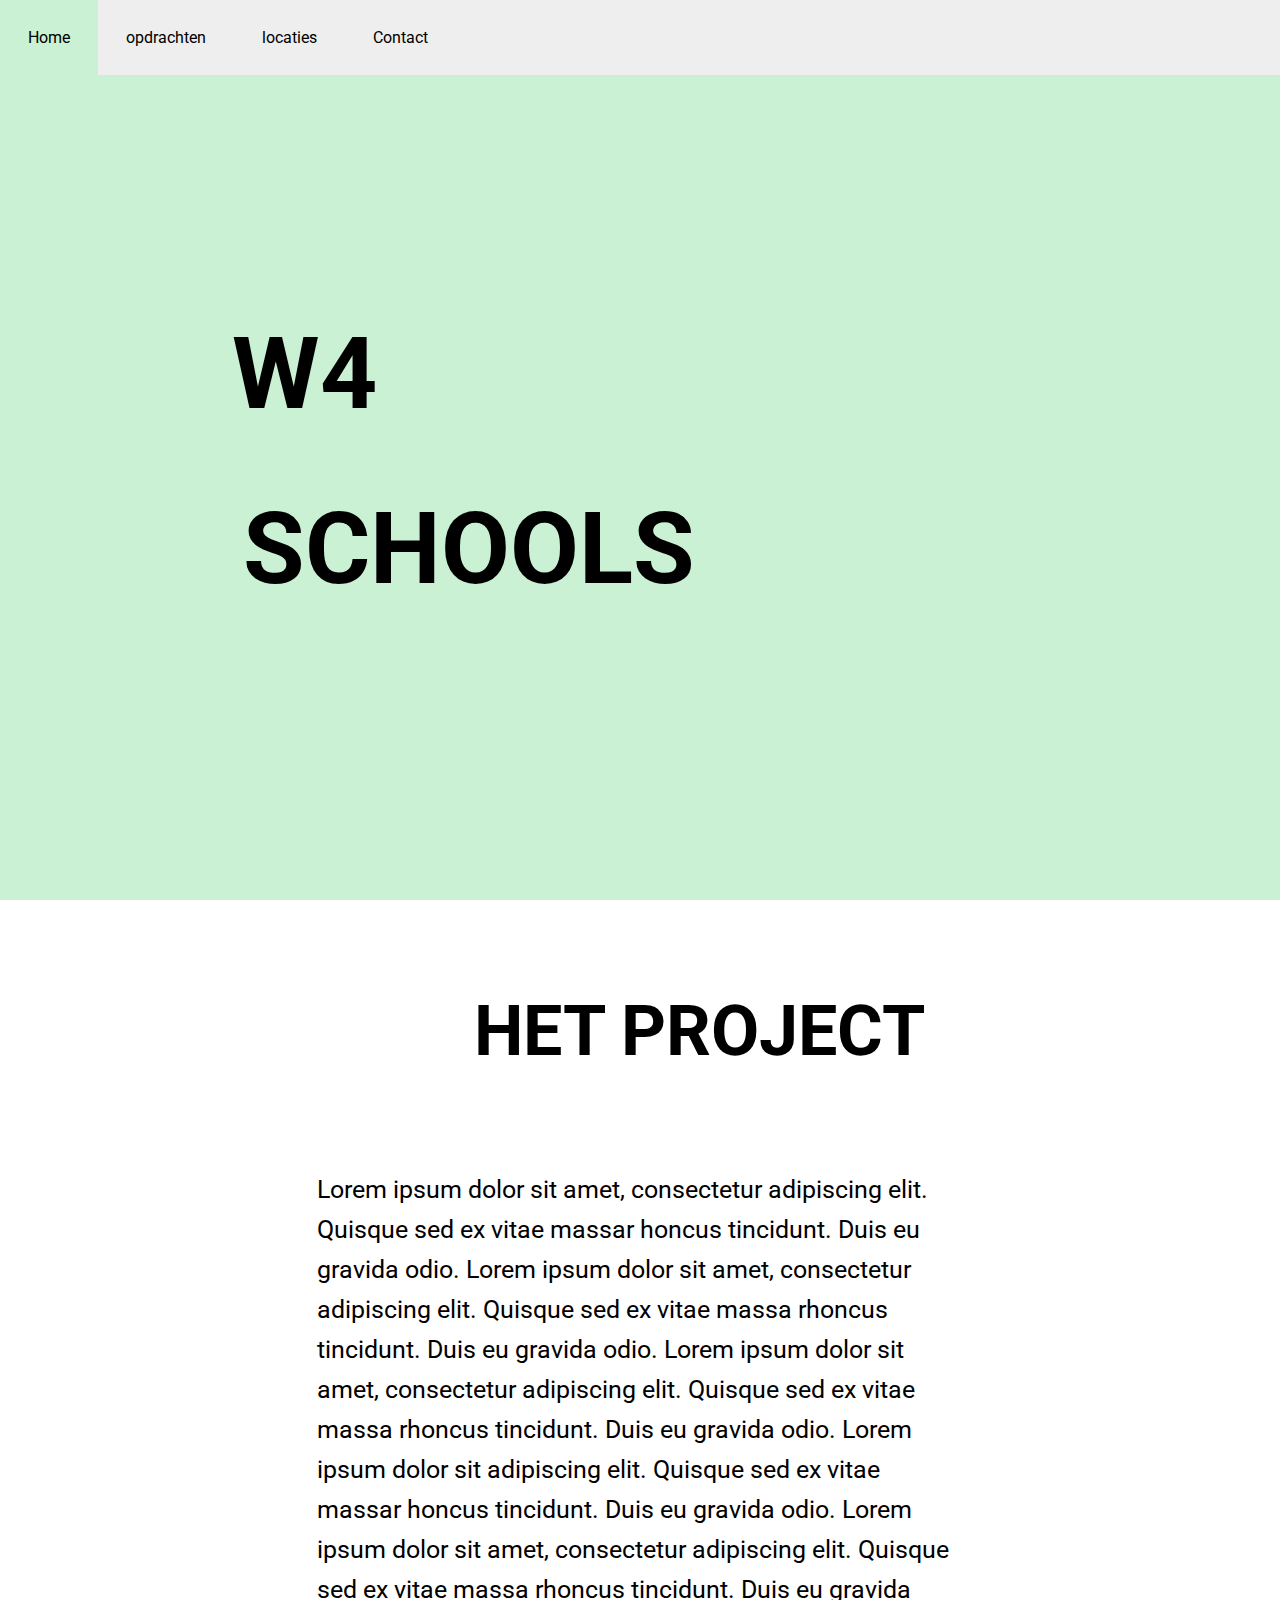
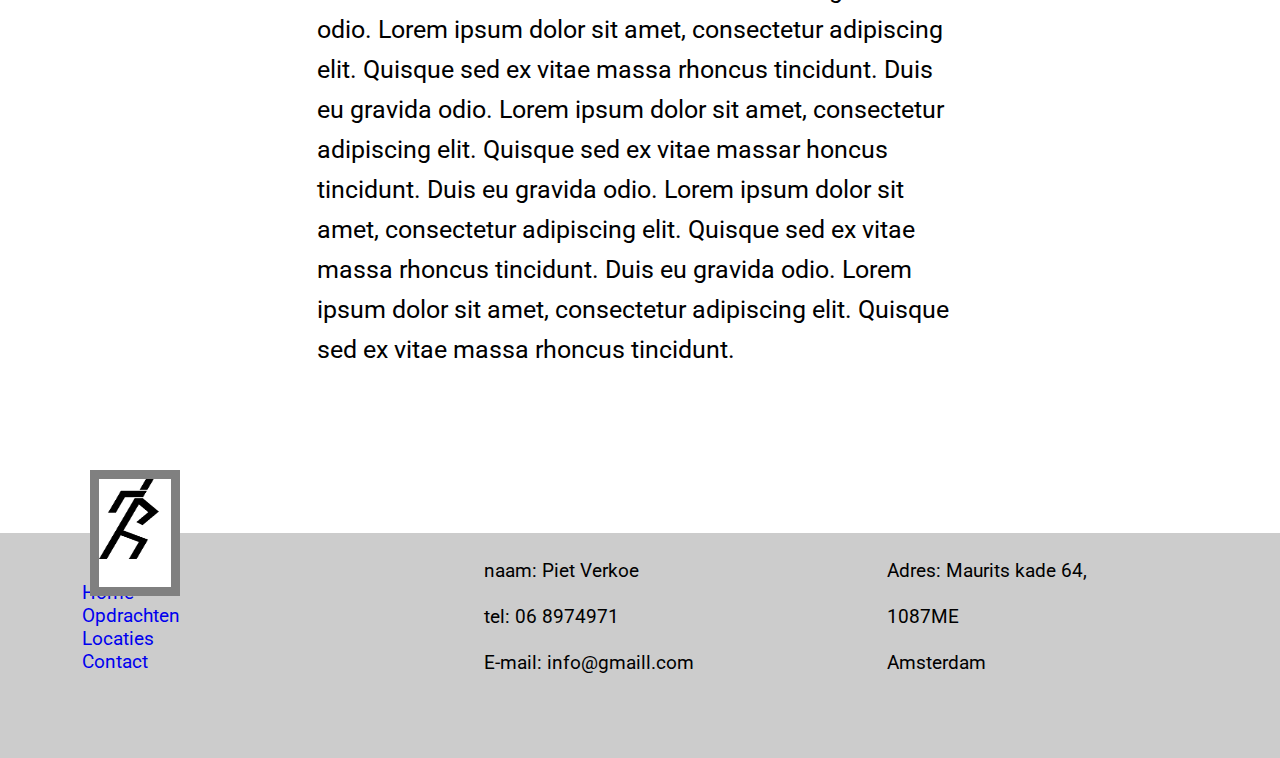
==== commit e06d7a5f: "ik heb nu een paatje in de foeter" ====
--- a/index.html
+++ b/index.html
@@ -51,7 +51,9 @@
         </section>
       </article>
       <div class="logovlak">
-
+        <div class="logovlak_2">
+          <img src="logo.png" style="width:60px;height:80px;">
+        </div>
       </div>
       <footer>
         <div class="footer_text_1">
--- a/style.css
+++ b/style.css
@@ -136,7 +136,6 @@
 .home{
   background-color: #eeeeee;
 }
-
 
 /* --------------footer---------------- */
 
@@ -156,11 +155,20 @@
 
 .logovlak{
   width: 7%;
-  padding-top: 7%;
-  background-color: black;
+  /* padding-top: 7%; */
+  background-color: gray;
   margin-left: 10vh;
   position: absolute;
-
+  padding-bottom: 0vh;
+
+}
+.logovlak_2{
+  margin-left: 10%;
+  margin-top: 10%;
+  width: 80%;
+  height: 12vh;
+  margin-bottom: 10%;
+  background-color: white;
 }
 
 .footer_text_1{
@@ -172,33 +180,25 @@
   color: black;
 }
 
-.footer_text_2{
-  /* margin-left: 60%; */
-  /* margin-top: -3%; */
-  /* padding-top: 1%; */
+/* .footer_text_2{
+  margin-left: 60%;
+  margin-top: -3%;
+  padding-top: 1%;
   line-height: 0.75;
-
-
 }
 
 .footer_text_3{
-  /* margin-left: 80%; */
-  /* margin-top: -9%; */
-  /* padding-top: 1%; */
-  /* margin-bottom: 6%; */
-}
+  margin-left: 80%;
+  margin-top: -9%;
+  padding-top: 1%;
+  margin-bottom: 6%;
+} */
 .footer_text_4{
   margin-top: 10%;
   margin-left: -113%;
 }
 
-<<<<<<< HEAD
-
-
-/* --------------------overlay------------------ */
-
-=======
->>>>>>> 1e2d94aa445f59ba0ea89e5d97fe5b37c5aa0c70
+
 .container {
   color: white;
   padding-top: 35vh;
@@ -244,7 +244,6 @@
   text-align: center;
 }
 
-
 .buttonvoormap{
   border-radius: 6px;
   line-height: 6vh;
@@ -266,9 +265,6 @@
   text-align: center;
 }
 
-
-
-
 .contactinfo{
   padding-top: 17vh;
   display: flex;
@@ -332,19 +328,21 @@
 
 #p-test{
   padding-left: 10%;
-} */
+}
+
 .buttonformsubmit{
-  border-radius: 6px;
-  line-height: 6vh;
-  font-family: roboto;
-  font-weight: bold;
-  font-size: 20px;
-  color: black;
+  background-color: #CAF1D3; /* Green */
+  border: none;
+  color: white;
+  padding: 15px 32px;
   text-align: center;
   text-decoration: none;
-  background-color: #CAF1D3;
-  height: 6vh;
-  width: 20%;
+  display: inline-block;
+  font-size: 16px;
+}
+
+.Bericht{
+  height: 50px;
 }
 
 .opdracht1 ul{
@@ -355,4 +353,61 @@
   height: 100px;
   margin-top: 20vh;
   padding-left: 30%;
-}+}
+
+form{
+  font-family: roboto;
+  font-size: 15px;
+  display: flex;
+  flex-direction: column;
+  width: 70%;
+  margin-left: 2.5%;
+  margin-top: 2.5%;
+  height: 85%;
+}
+
+input, textarea{
+  width: 100%;
+  padding: 12px 20px;
+  margin: 8px 0;
+  display: inline-block;
+  border: 1px solid #ccc;
+  border-radius: 4px;
+  box-sizing: border-box;
+}
+
+.contactus{
+  font-family: roboto;
+  font-weight: bold;
+  font-size: 25px;
+}
+
+.Emailadres, .bericht{
+  margin-top: 20px;
+  width: 100%;
+}
+
+.bericht{
+  height: 40%;
+}
+
+.object1contact{
+  font-family: roboto;
+  font-size: 15px;
+  display: flex;
+  flex-direction: column;
+  width: 70%;
+  margin-left: 2.5%;
+  margin-top: 2.5%;
+  height: 100%;
+}
+
+.infoovercontact{
+   margin-top: 10px;
+   line-height: 1.6;
+}
+
+
+::placeholder{
+  font-family: roboto;
+}
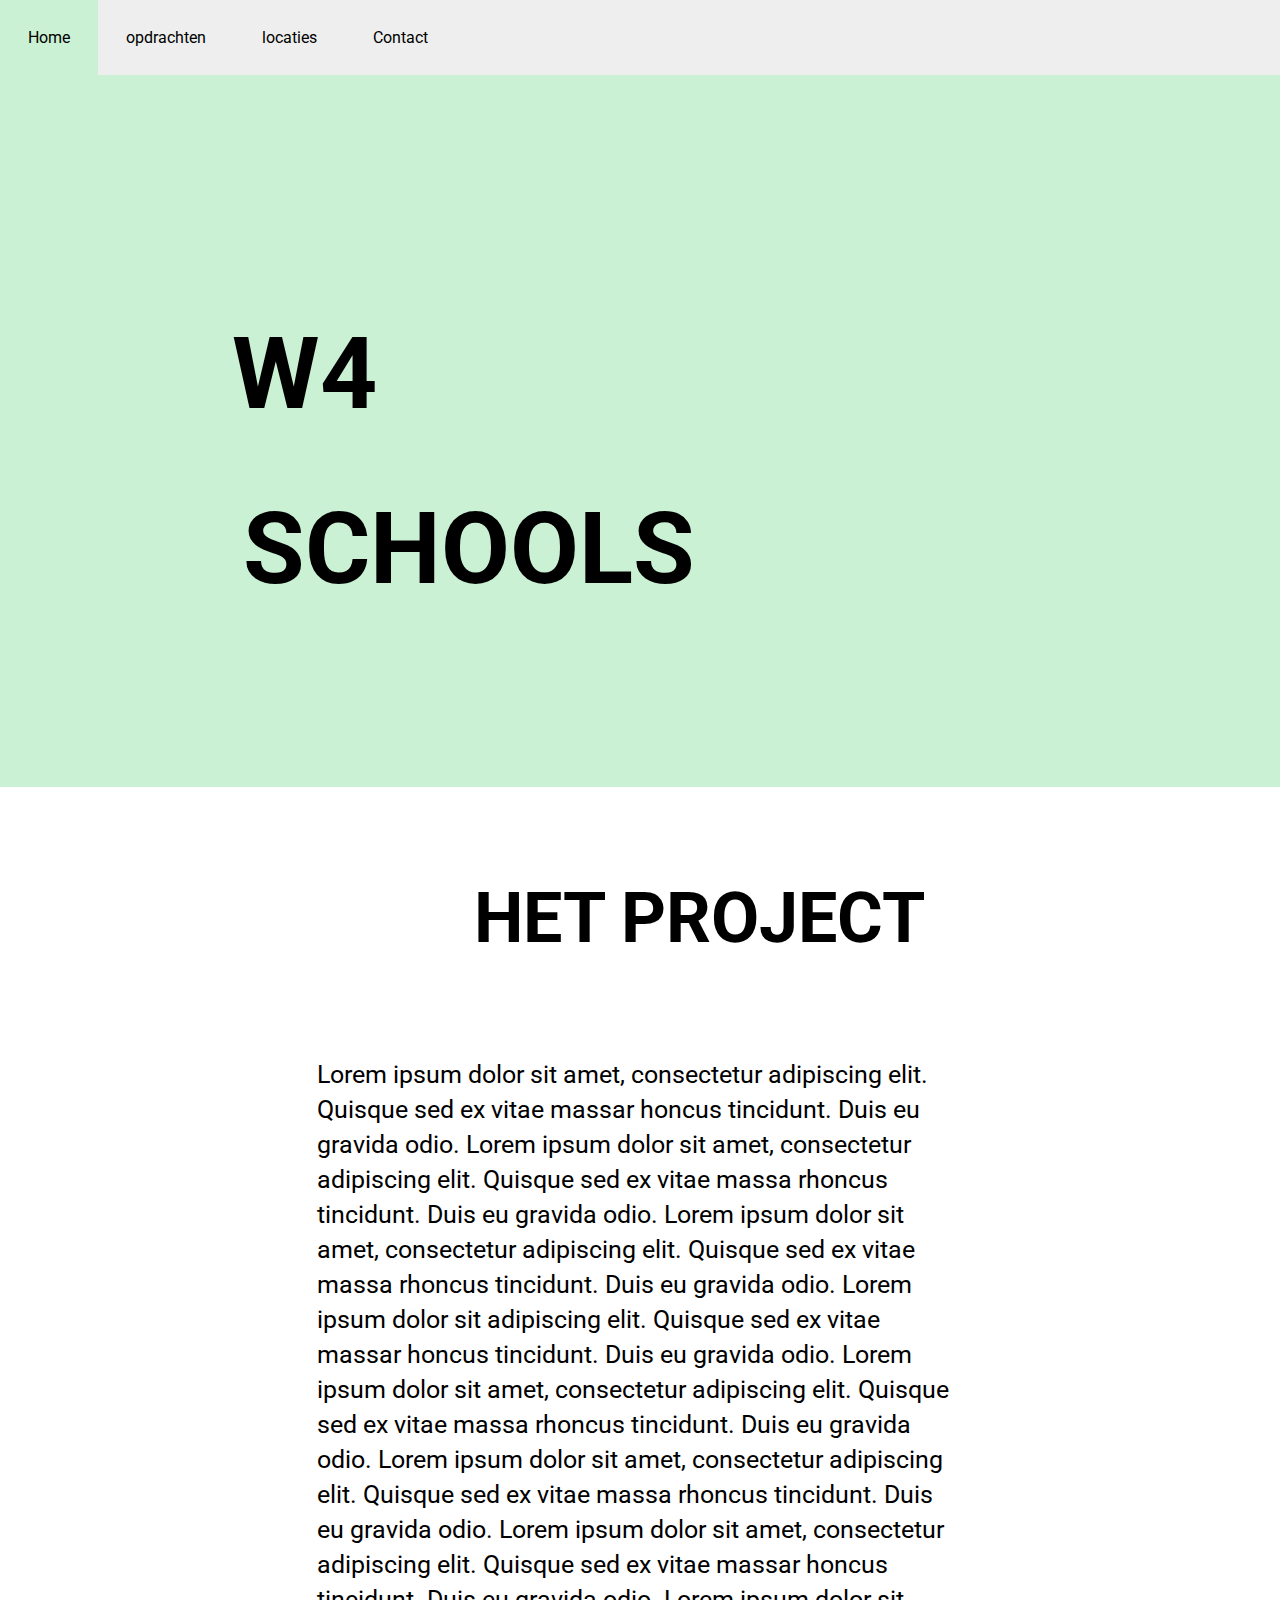
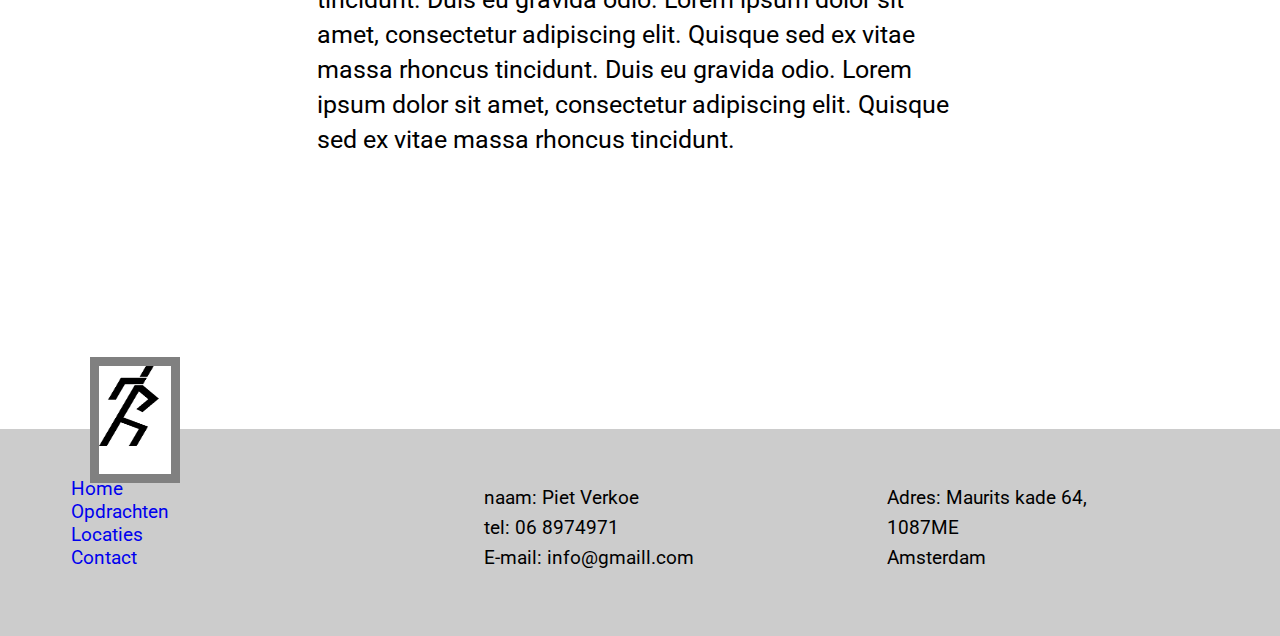
==== commit b39dbe42: "footer beter en de rest aan gepast voor adams laptop" ====
--- a/index.html
+++ b/index.html
@@ -69,7 +69,7 @@
           <p>tel: 06 8974971</p><br>
           <p>E-mail: info@gmaill.com</p><br>
         </div>
-        <div class="footer_text_3">
+        <div class="footer_text_2">
           <p>Adres: Maurits kade 64,</p><br>
           <p>             1087ME</p><br>
           <p>             Amsterdam</p>
--- a/style.css
+++ b/style.css
@@ -16,7 +16,7 @@
 
 .indexheader, .locatieheader, .lessenheader{
   width: 100%;
-  height: 100vh;
+  /* height: 105vh; */
   background-color: #CAF1D3;
 }
 
@@ -34,6 +34,7 @@
 .teksten{
   padding-left: 10%;
   padding-top: 35vh;
+  padding-bottom: 20vh;
 }
 
 .teksten h2{
@@ -78,7 +79,7 @@
 
 .infotekst{
   padding-left: 33%;
-  line-height: 40px;
+  line-height: 35px;
 }
 
 /*------- navbar ---------*/
@@ -141,10 +142,10 @@
 
 footer{
   background-color: #ccc;
-  height: 25vh;
+  height: 23vh;
   font-size: 19px;
   font-family: "Roboto";
-  margin-top: 7vh;
+  margin-top: 8vh;
   display: flex;
   justify-content: space-evenly;
   /* align-items: */
@@ -180,22 +181,14 @@
   color: black;
 }
 
-/* .footer_text_2{
-  margin-left: 60%;
-  margin-top: -3%;
-  padding-top: 1%;
-  line-height: 0.75;
-}
-
-.footer_text_3{
-  margin-left: 80%;
-  margin-top: -9%;
-  padding-top: 1%;
-  margin-bottom: 6%;
-} */
+ .footer_text_2{
+   line-height: 15px;
+   margin-top: 4vh;
+}
+
 .footer_text_4{
   margin-top: 10%;
-  margin-left: -113%;
+  margin-left: -125%;
 }
 
 
